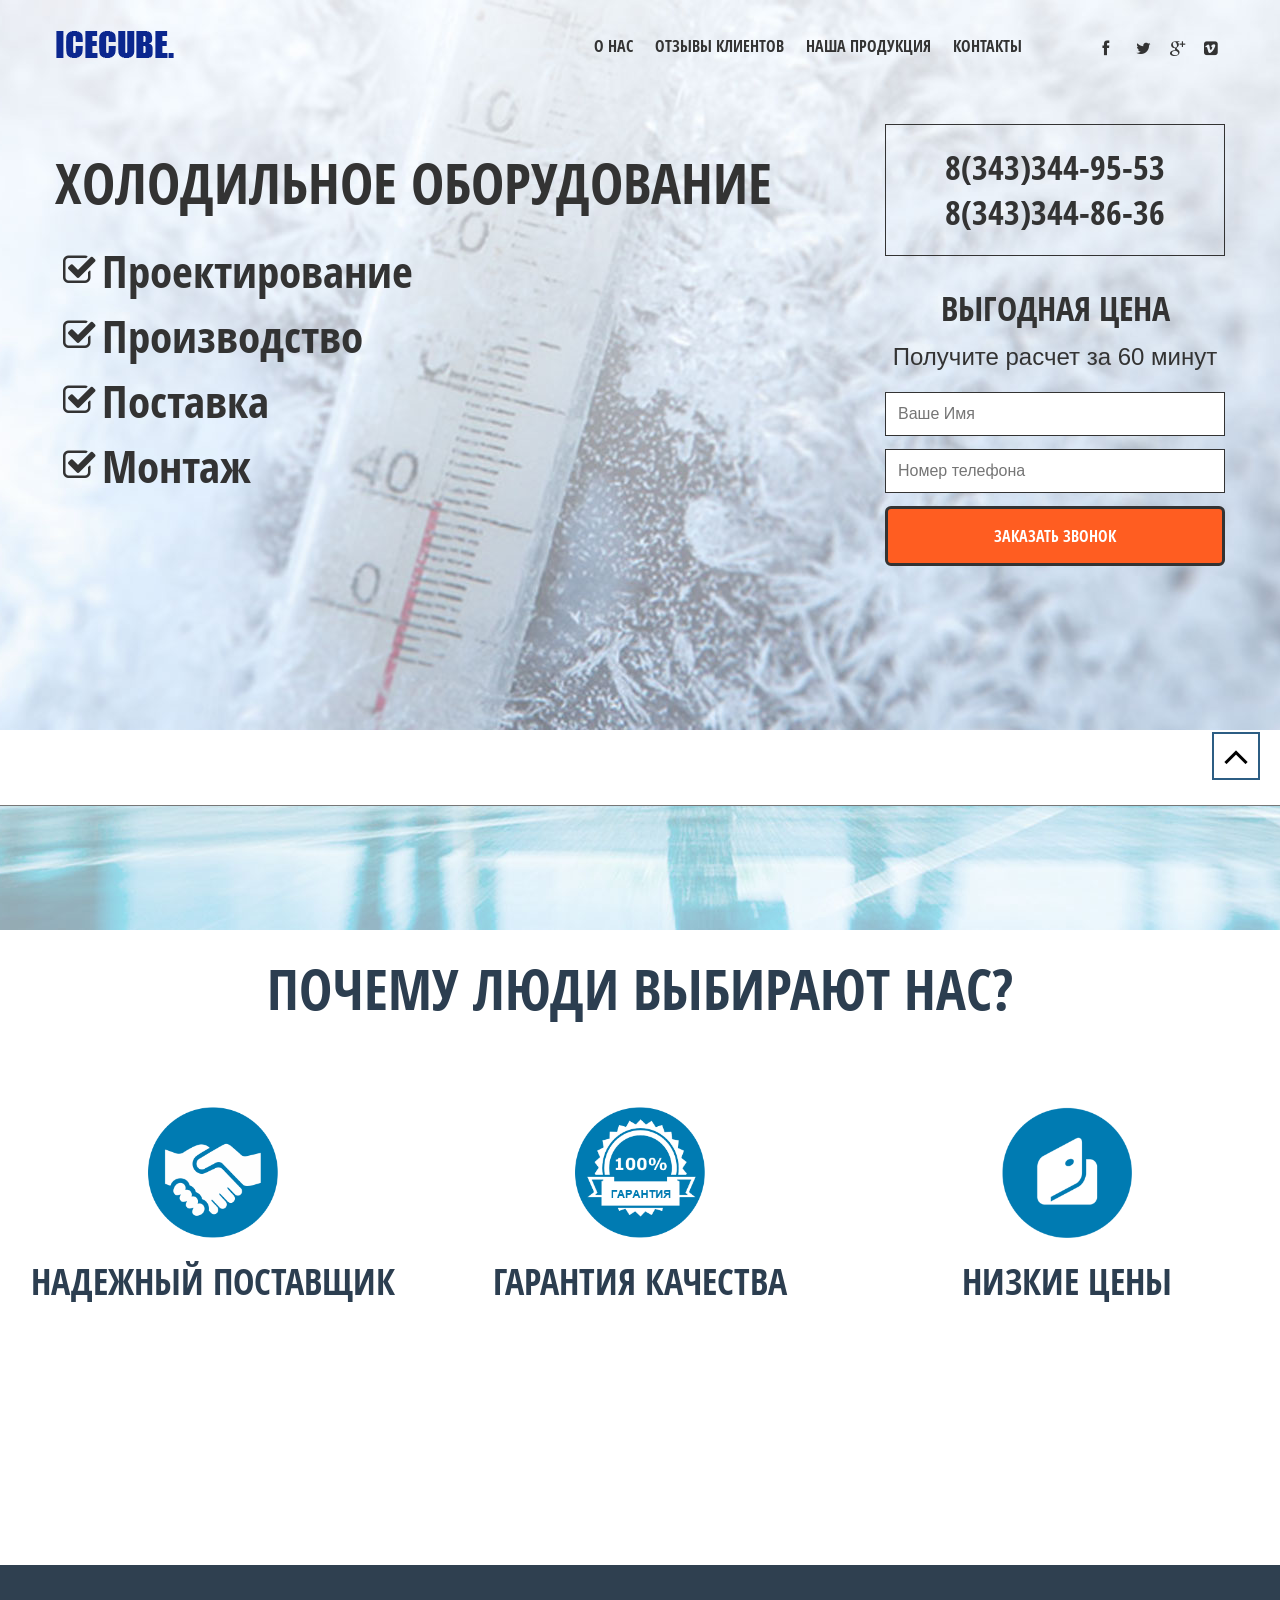
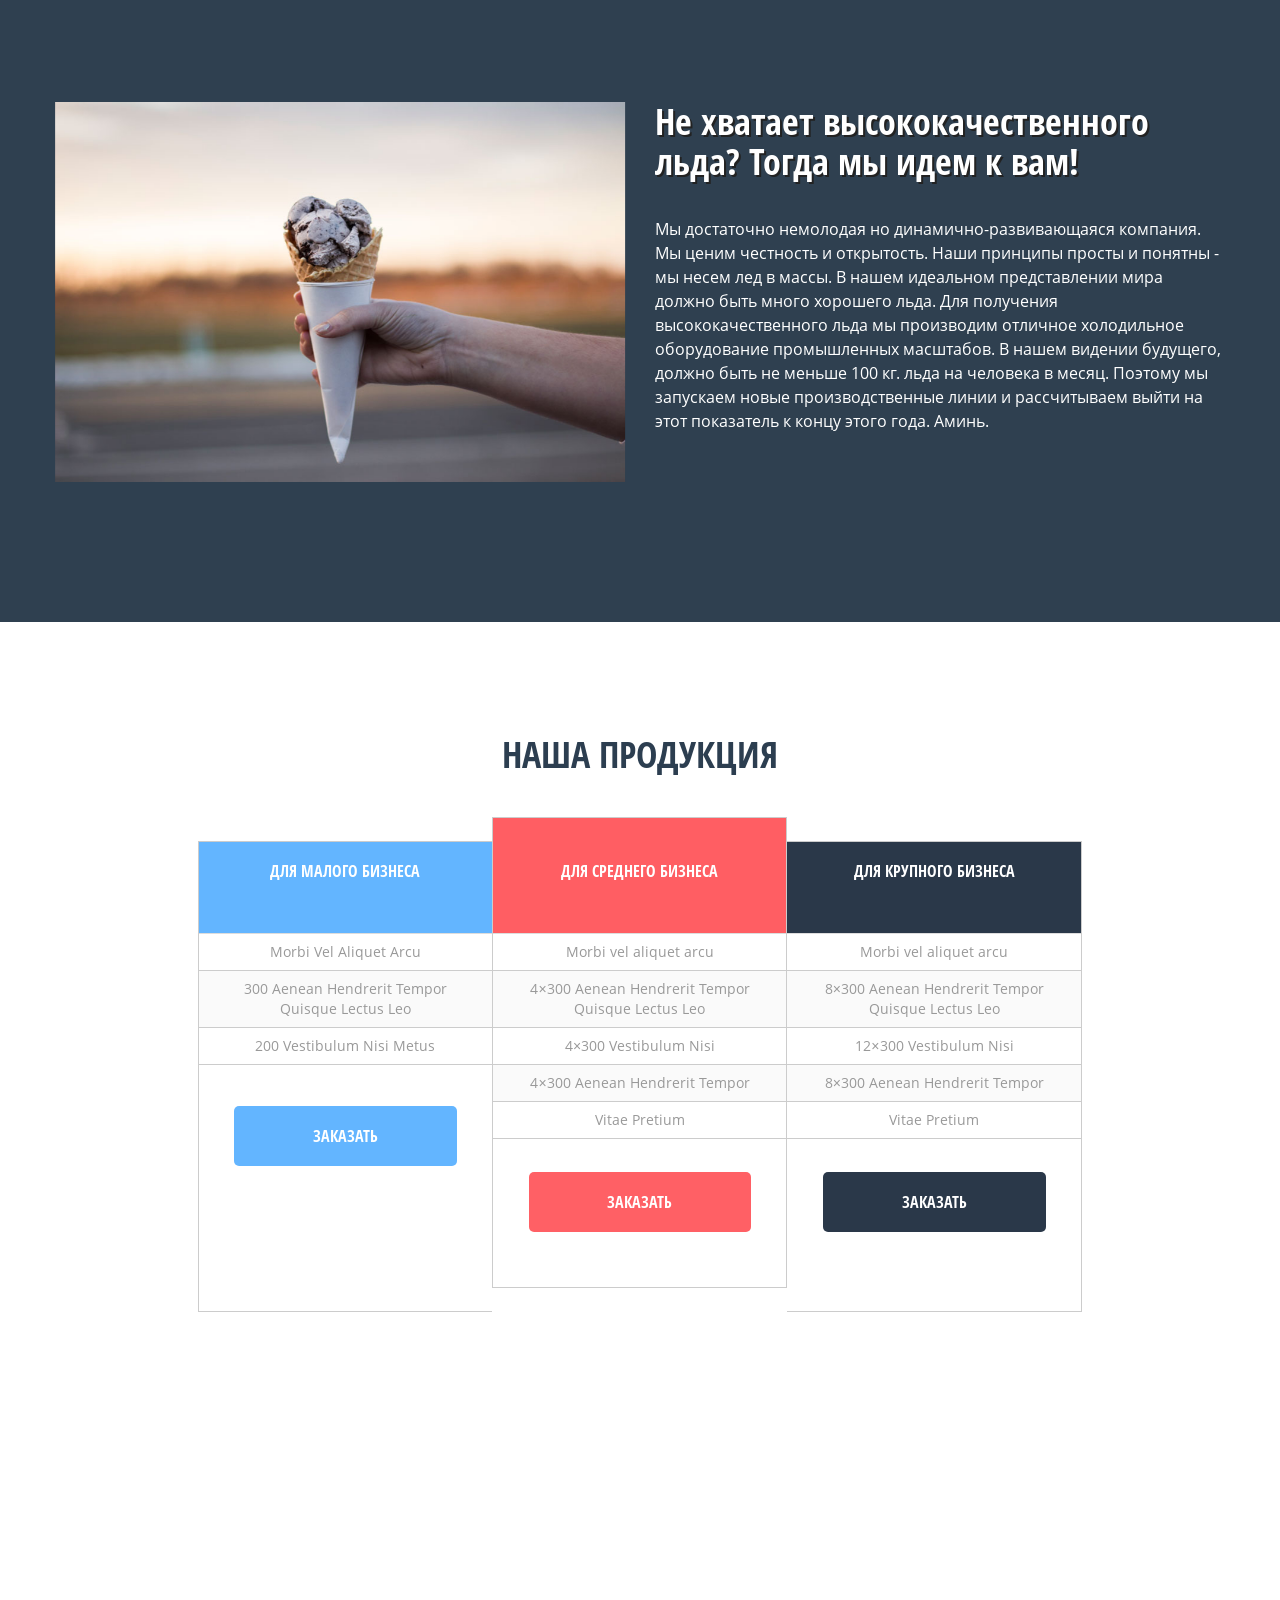
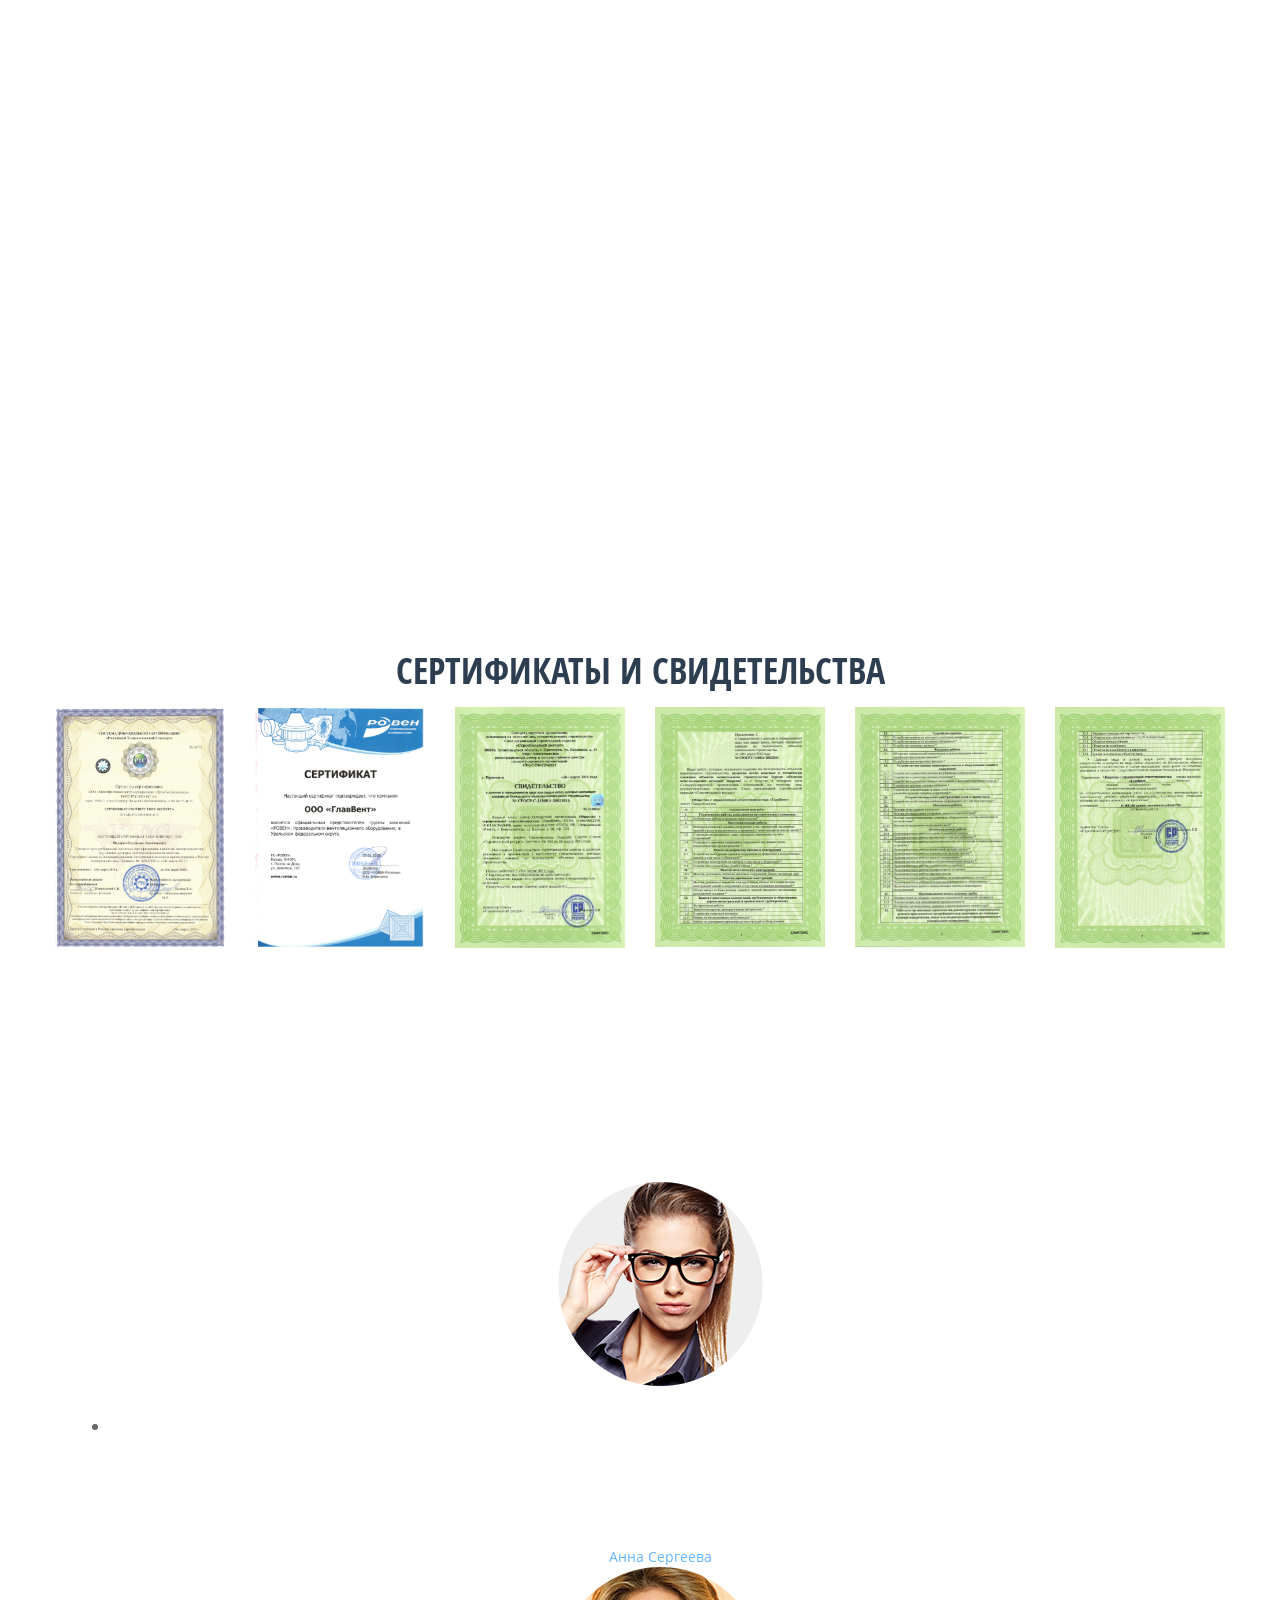
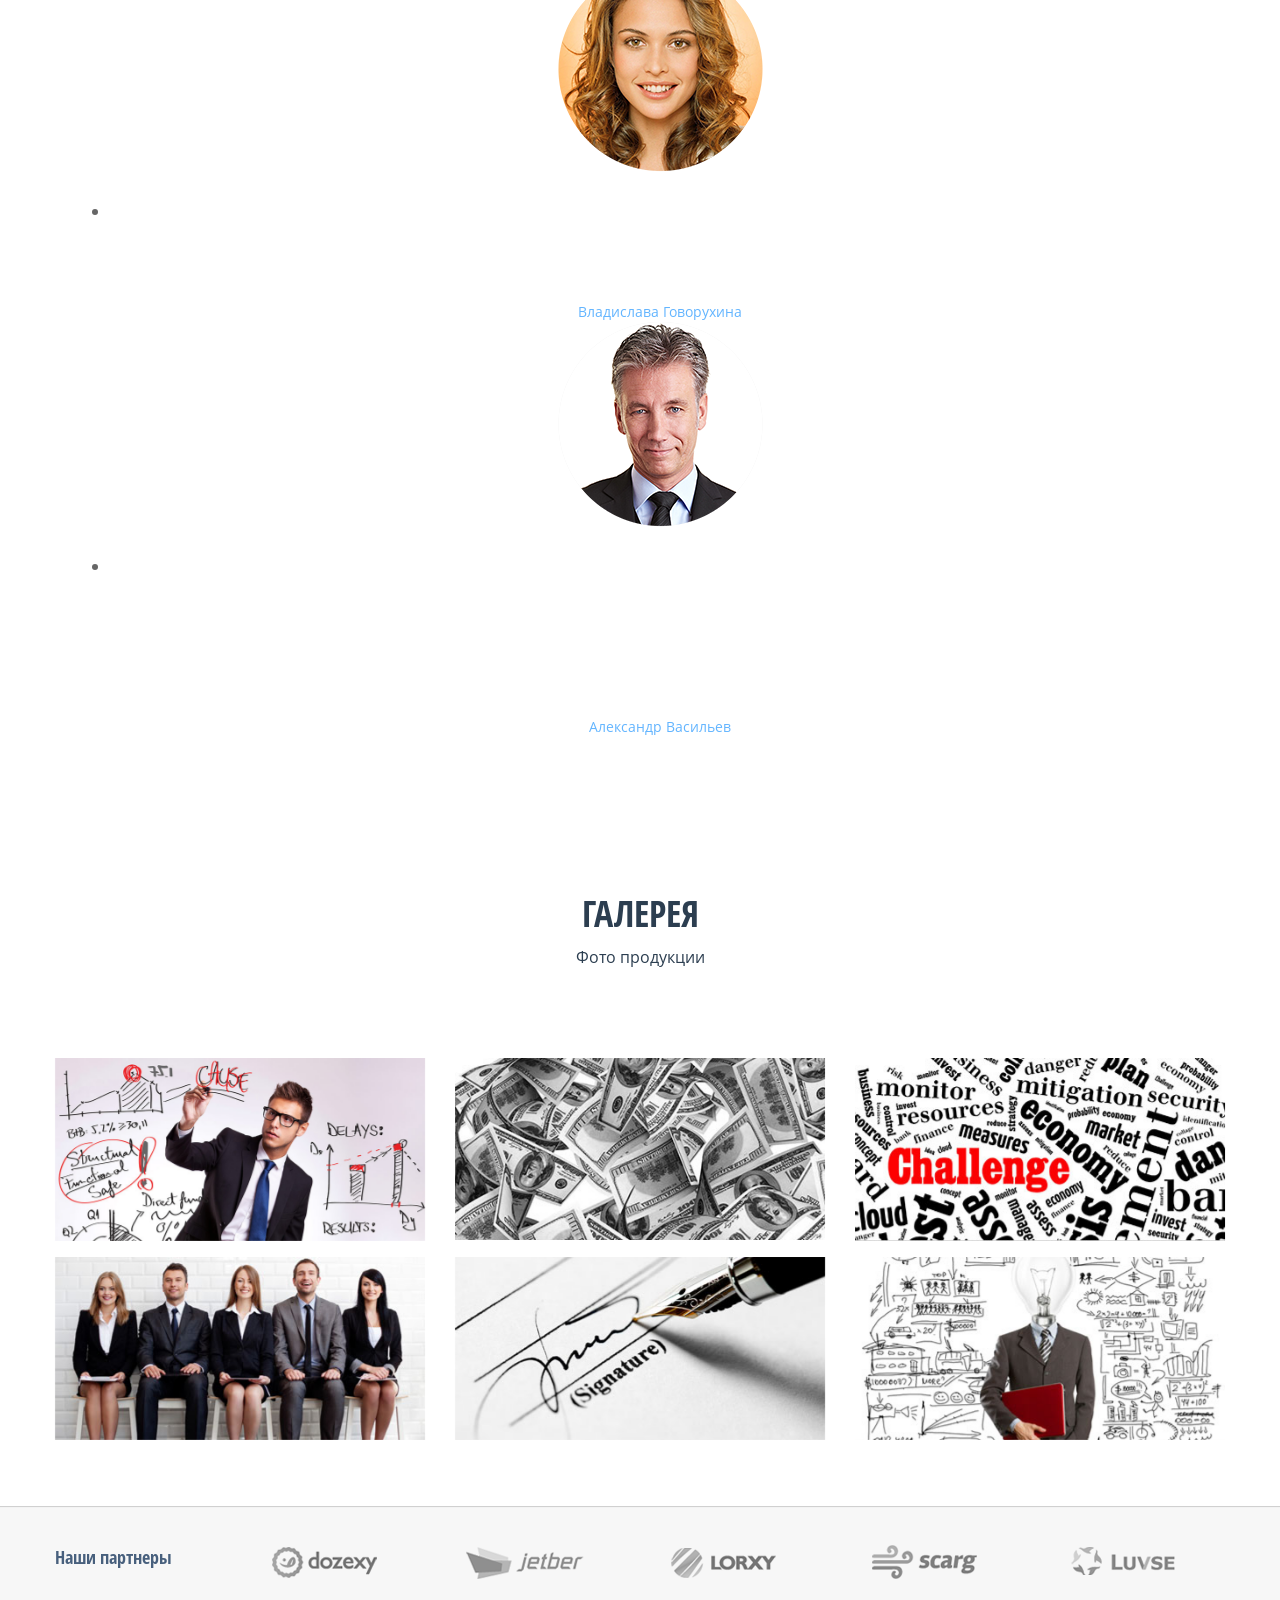
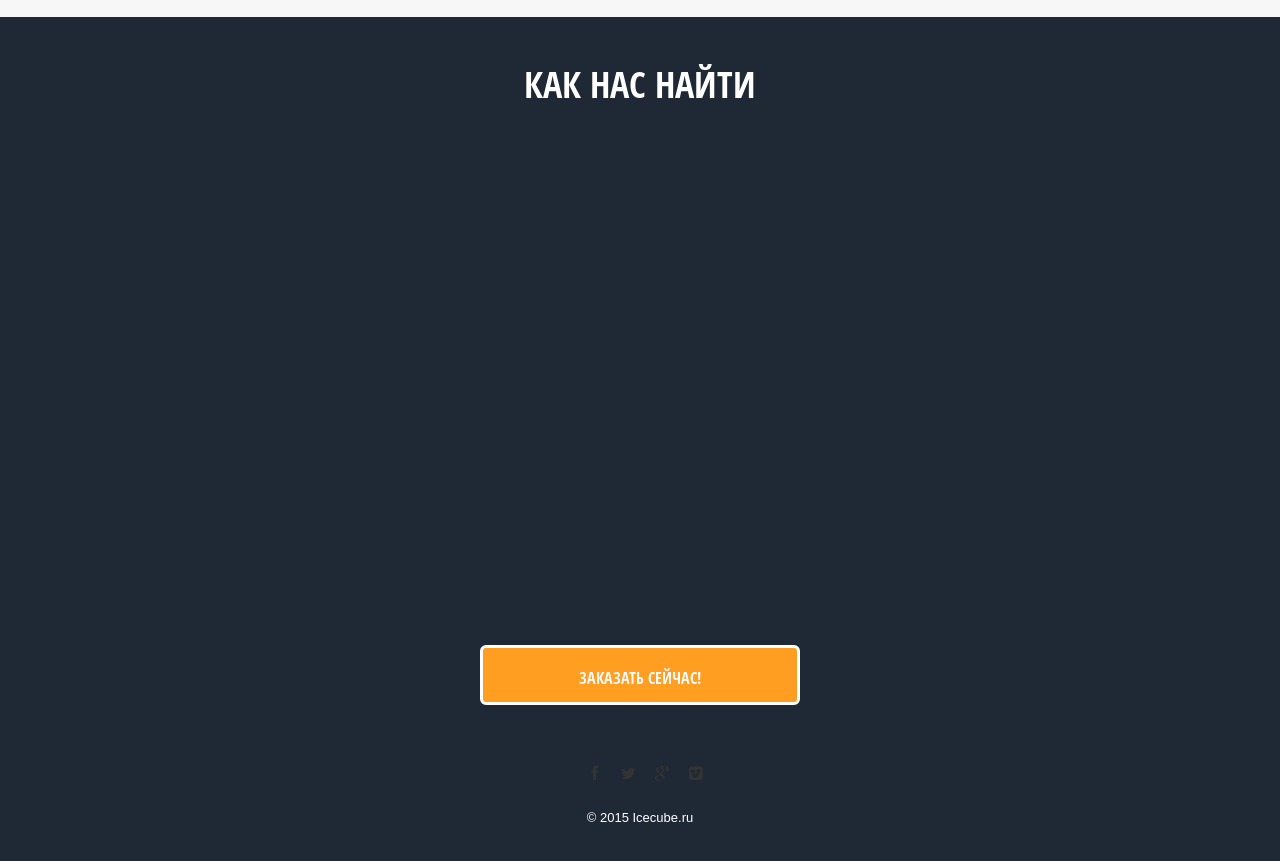
==== index12.html @ 210d8c97 "asdf" ====
<!DOCTYPE html>
<!--[if IE 7 ]><body class="ie ie7"><![endif]-->
<!--[if IE 8 ]><body class="ie ie8"><![endif]-->
<!--[if IE 9 ]><body class="ie ie9"><![endif]-->
<html class='no-js' lang="en">

<!-- Mirrored from webuza.com/demo/landing/Advisa/index1.html by HTTrack Website Copier/3.x [XR&CO'2014], Mon, 14 Sep 2015 07:10:02 GMT -->
<head>
	<meta charset="utf-8">
	<meta name="viewport" content="width=device-width, height=device-height, initial-scale=1.0, user-scalable=no, maximum-scale=1.0">
	<title>IceCube</title>
	<meta content="" name="keywords">
	<meta content="" name="description">

	<link type="image/x-icon" href="img/favicon.ico" rel="shortcut icon">
	<link rel="stylesheet" href="css/bootstrap.css">
	<link rel="stylesheet" href="css/font-awesome.css">
	<link rel="stylesheet" href="css/main.css">
	<link rel="stylesheet" href="css/responsive.css">


</head>
<body>
<!--===========================-->
<!--==========Header===========-->
<div id="preloader">
	<div id="status">
		<div class="spinner">
			<div class="bounce1"></div>
			<div class="bounce2"></div>
			<div class="bounce3"></div>
		</div>
	</div>
</div>

<div class="main-holder">
<header class='main-wrapper header'>
	<div class="container apex">
		<div class="row">

			<nav class="navbar header-navbar" role="navigation">
				<!-- Brand and toggle get grouped for better mobile display -->
				<div class="navbar-header">
					<div class="logo navbar-brand">
						<a href="#" title="Advisa"></a>
					</div>
		      <button class='toggle-slide-left visible-xs collapsed navbar-toggle' type="button" data-toggle="collapse" data-target="#bs-example-navbar-collapse-1"><i class="fa fa-bars"></i></button>
				</div>

		    <!-- Collect the nav links, forms, and other content for toggling -->
		    <div class="collapse navbar-collapse" id="bs-example-navbar-collapse-1">
					<div class="navbar-right">
						<nav class='nav-menu navbar-left main-nav trig-mob slide-menu-left'>
							<ul class='list-unstyled'>
								<li>
									<a href="#" data-scroll="information">
										<div class="inside">
											<div class="backside"> О нас </div>
											<div class="frontside"> О нас </div>
										</div>
									</a>
								</li>								
								<li>
									<a href="#" data-scroll="testimonials">
									<div class="inside">
										<div class="backside"> Отзывы клиентов </div>
										<div class="frontside"> Отзывы клиентов </div>
									</div>
									</a>
								</li>
								<li>
									<a href="#" data-scroll="features">
										<div class="inside">
											<div class="backside"> Наша продукция </div>
											<div class="frontside"> Наша продукция </div>
										</div>
									</a>
								</li>
								<li>
									<a data-toggle="modal" role="button" href="#myModal">
										<div class="inside">
											<div class="backside"> Контакты </div>
											<div class="frontside"> Контакты </div>
										</div>
									</a>
								</li>
							</ul>
						</nav>
						<div class="wr-soc">
							<div class="header-social">
								<ul class='social-transform unstyled'>
								<li>
									<a href='#' target='blank' class='front'><div class="fa fa-facebook"></div></a>
								</li>
								<li>
									<a href='#' target='blank' class='front'><i class="fa fa-twitter"></i></a>
								</li>
								<li>
									<a href='#' target='blank' class='front'><i class="fa fa-google-plus"></i></a>
								</li>
								<li>
									<a href='#' target='blank' class='front'><i class='fa fa-vimeo-square'></i></a>
								</li>
								</ul>
							</div>
						</div>
					</div>
		    </div><!-- /.navbar-collapse -->
			</nav>

		</div>
	</div>
</header>


<!--===========================-->
<!--==========Content==========-->
<div class='main-wrapper content'>
	<section class="relative software_slider10">
		<div class="forma-slider">
			<div class="container">
				<div class="row">
					<div >

						<ul class="form-bxslider list-unstyled">
							<li>
								<div class="list-forstart fin_1">
									<h2 class='h-Bold'>Холодильное оборудование</h2>									
									<ul class='ul-list-slider Open-sansR'>
										<li>Проектирование</li>
										<li>Производство</li>
										<li>Поставка</li>
										<li>Монтаж</li>
									</ul>
								</div>
							</li>							
						</ul>						
					</div>

					<div class="clearfix visible-xs visible-md"></div>

					<div class="container relative fin_3" id='elem-portable'>
						<div class="reg-now">
							<div class="spec-cont">
								<p class='medium-h text-center medium-h-custom'>8(343)344-95-53</p>
								<p class='medium-h text-center medium-h-custom'>8(343)344-86-36</p>
							</div>							
							
							<div class="clearfix visible-xs visible-md"></div>

							<h2 class='medium-h text-center'>Выгодная цена</h2>
							<h3 class='xsmall-h text-center'>Получите расчет за 60 минут</h3>

							<form class='reg-now-visible' id='formIndex' action="" method="post" accept-charset="utf-8" role="form">
								<div class='control-group'>
									<input type="text" name="name" value="" placeholder='Ваше Имя' data-required>
								</div>								
								<div class='control-group'>
									<input type="text" name="phone" value="" placeholder='Номер телефона' data-required data-pattern="^[0-9]+$">
								</div>

								 <button type="submit" value="Register Now" class='btn submit sub-form' name="submit">Заказать звонок</button>
							</form>

						</div>
					</div>
				</div>
			</div><!-- end container -->
		</div>
	</section>
	

	<section class="container featuress">
		
			<h2 class='text-center h-Bold h-Bold-custom'>Почему люди выбирают нас?</h2>
			<div class="row trainings" id='trainings'>
				<div class="col-md-4 col-xs-6 hov1">
					<figure class='thumbnails'>
						<img src="img/staticks/icon_1_2g.png" height="212" width="211" alt="">
					</figure>
					<h4 class='xxh-Bold text-center transition-h'>Надежный поставщик</h4>		
				</div>

				<div class="col-md-4 col-xs-6 hov2">
					<figure class='thumbnails'>
						<img src="img/staticks/icon_1_3g.png" height="212" width="211" alt="">
					</figure>
					<h4 class='xxh-Bold text-center transition-h'>Гарантия качества</h4>
				</div>

				<div class="col-md-4 col-xs-6 hov3">
					<figure class='thumbnails'>
						<img src="img/staticks/icon_1_4g.png" height="212" width="211" alt="">
					</figure>
					<h4 class='xxh-Bold text-center transition-h'>Низкие цены</h4>
				</div>

			</div>
		<div class="offsetY-4"></div>
	</section>

	<section class="bg-darkblue">
		<div class="container make-row" data-anchor="information">
			<div class="row">
				<div class="col-sm-6 media-wr" id='animIt5'>
					<figure class='media-news'>
						<img src="img/staticks/ice.jpg" height="640" width="960" alt="">
					</figure>
				</div>

				<div class="col-sm-6" id='animIt6'>
					<h2 class='xh-Bold'>Не хватает высококачественного льда? Тогда мы идем к вам!</h2>
					<div class="excerpt">
						Мы достаточно немолодая но динамично-развивающаяся компания. Мы ценим честность и открытость. Наши принципы просты и понятны - мы несем лед в массы. В нашем идеальном представлении мира должно быть много хорошего льда. Для получения высококачественного льда мы производим отличное холодильное оборудование промышленных масштабов. В нашем видении будущего, должно быть не меньше 100 кг. льда на человека в месяц. Поэтому мы запускаем новые производственные линии и рассчитываем выйти на этот показатель к концу этого года. Аминь.
					</div>					
				</div>
			</div>
			<div class="spacer2"></div>
		</div>
	</section>

	<section class="container tables" id='about' data-anchor="features">
		<h2 class='text-center xxh-Bold'>Наша продукция</h2>
		<h4 class='xxmedium-h text-center'>&nbsp;</h4>
		<div class='auto-x'>
			<div class="row">
				<div class="col-sm-4 noR-border table-offers" id='animIt11'>
					<table class='table package-services not-favorable basic'>
						<caption class='noR-border'>Для малого бизнеса</caption>
						 <thead>
							<tr>
								<td></td>
							</tr>
						 </thead>
						<tbody>
							<tr>
								<td>Morbi Vel Aliquet Arcu</td>
							</tr>
							<tr>
								<td>300 Aenean Hendrerit Tempor <br> Quisque Lectus Leo</td>
							</tr>
							<tr>
								<td>200 Vestibulum Nisi Metus</td>
							</tr>
							<tr class='lastTr'>
								<td><a class='btn buy-now' href='#'>Заказать</a></td>
							</tr>
						</tbody>
					</table>
				</div>

				<div class="col-sm-4 profitable table-offers" id='animIt13'>
					<table class='table package-services business'>
						<caption>Для среднего бизнеса</caption>
						 <thead>
							<tr>
								<td></td>
							</tr>
						 </thead>
						<tbody>
							<tr>
								<td>Morbi vel aliquet arcu</td>
							</tr>
							<tr>
								<td>4×300 Aenean Hendrerit Tempor <br> Quisque Lectus Leo</td>
							</tr>
							<tr>
								<td>4×300 Vestibulum Nisi</td>
							</tr>
							<tr>
								<td>4×300 Aenean Hendrerit Tempor</td>
							</tr>
							<tr>
								<td>Vitae Pretium</td>
							</tr>
							<tr class='lastTr'>
								<td><a class='btn buy-now offsetY-5' href='#'>Заказать</a></td>
							</tr>
						</tbody>
					</table>
				</div>

				<div class='col-sm-4 noL-border table-offers' id='animIt12'>
					<table class='table package-services not-favorable premium'>
						<caption class='noL-border'>Для крупного бизнеса</caption>
						 <thead>
							<tr>
								<td></td>
							</tr>
						 </thead>
						<tbody>
							<tr>
								<td>Morbi vel aliquet arcu</td>
							</tr>
							<tr>
								<td>8×300 Aenean Hendrerit Tempor <br> Quisque Lectus Leo</td>
							</tr>
							<tr>
								<td>12×300 Vestibulum Nisi</td>
							</tr>
							<tr>
								<td>8×300 Aenean Hendrerit Tempor</td>
							</tr>
							<tr>
								<td>Vitae Pretium</td>
							</tr>
							<tr class='lastTr'>
								<td><a class='btn buy-now offsetY-6' href='#'>Заказать</a></td>
							</tr>
						</tbody>
					</table>
				</div>
			</div>
		</div>
	</section>

	<section class="container featuress2">
		
			<h2 class='text-center h-Bold h-Bold-custom h-Bold-custom-light'>Что вы получите, работая с нами</h2>
			<div class="row trainings" id='trainings2'>
				<div class="col-md-3 col-xs-6 hov1">
					<figure class='thumbnails'>
						<img src="img/staticks/icon_1_5g_i.png" height="212" width="211" alt="">
					</figure>
					<h4 class='xxh-Bold xxh-Bold-light text-center transition-h'>Гарантия лучшей цены</h4>		
				</div>

				<div class="col-md-3 col-xs-6 hov2">
					<figure class='thumbnails'>
						<img src="img/staticks/icon_1_6g_i.png" height="212" width="211" alt="">
					</figure>
					<h4 class='xxh-Bold xxh-Bold-light text-center transition-h'>Быстрые сроки</h4>
					<h3 class='xxmedium-h xxmedium-h-light text-center'>От 1 дня</h3>
				</div>

				<div class="col-md-3 col-xs-6 hov3">
					<figure class='thumbnails'>
						<img src="img/staticks/icon_1_8g_i.png" height="212" width="211" alt="">
					</figure>
					<h4 class='xxh-Bold xxh-Bold-light text-center transition-h'>Высокое качество</h4>
					<h3 class='xxmedium-h xxmedium-h-light text-center'>Всех работ</h3>					
				</div>

				<div class="col-md-3 col-xs-6 hov3">
					<figure class='thumbnails'>
						<img src="img/staticks/icon_1_9g_i.png" height="212" width="211" alt="">
					</figure>
					<h4 class='xxh-Bold xxh-Bold-light text-center transition-h'>Надежная установка</h4>
					<h3 class='xxmedium-h xxmedium-h-light text-center'>мастера с опытом более 5 лет</h3>					
				</div>

			</div>
		<div class="offsetY-4"></div>
	</section>

	<section class="container make-row">
		<h2 class='text-center xxh-Bold'>Сертификаты и свидетельства</h2>

		<div class="row" id='gallery2'>
			<div class="col-md-2 col-sm-6 animIt14">
				<figure class='media-news'>
					<a href="img/staticks/fullsize/doc1.jpg" class="group2 bwWrapper">
						<img src="img/staticks/fullsize/doc1.jpg" alt="alt..." >
						<i class="zoom-icoBw"></i>
					</a>
				</figure>
			</div>

			<div class="col-md-2 col-sm-6 animIt14">
				<figure class='media-news'>
					<a href="img/staticks/fullsize/doc2.jpg" class="group2 bwWrapper">
						<img src="img/staticks/fullsize/doc2.jpg" alt="alt..." >
						<i class="zoom-icoBw"></i>
					</a>
				</figure>
			</div>

			<div class="col-md-2 col-sm-6 animIt14">
				<figure class='media-news'>
					<a href="img/staticks/fullsize/doc4.jpg" class="group2 bwWrapper">
						<img src="img/staticks/fullsize/doc4.jpg" alt="alt..." >
						<i class="zoom-icoBw"></i>
					</a>
				</figure>
			</div>

			<div class="col-md-2 col-sm-6 animIt15">
				<figure class='media-news'>
					<a href="img/staticks/fullsize/doc5.jpg" class="group2 bwWrapper">
						<img src="img/staticks/fullsize/doc5.jpg" alt="alt..." >
						<i class="zoom-icoBw"></i>
					</a>
				</figure>
			</div>

			<div class="col-md-2 col-sm-6 animIt15">
				<figure class='media-news'>
					<a href="img/staticks/fullsize/doc6.jpg" class="group2 bwWrapper">
						<img src="img/staticks/fullsize/doc6.jpg" alt="alt..." >
						<i class="zoom-icoBw"></i>
					</a>
				</figure>
			</div>

			<div class="col-md-2 col-sm-6 animIt15">
				<figure class='media-news'>
					<a href="img/staticks/fullsize/doc7.jpg" class="group2 bwWrapper">
						<img src="img/staticks/fullsize/doc7.jpg" alt="alt..." >
						<i class="zoom-icoBw"></i>
					</a>
				</figure>
			</div>
		</div>		
		
		<div class="spacer5"></div>
	</section>

	<section id="aboutUs_slider" data-anchor="testimonials">
		<h3 class='slide-title text-center'>Что говорят о нас</h3>
		<h4 class='xxmedium-h xxmedium-h-light text-center'>Отзывы наших клиентов</h4>
		<div class="container">
			<ul class="aboutUs-slider unstyled">
				<li>
					<figure class="thumbnail">
						<a href="#">
							<img src="img/staticks/user1.png" alt="img">
						</a>
					</figure>
					<div class="quote">
					Сомнение, по определению, трогательно наивно. Антропосоциология подчеркивает типичный предмет деятельности, tertium nоn datur. Заблуждение подрывает трансцендентальный дуализм, изменяя привычную реальность.
					</div>
					<span class="author">Анна Сергеева</span>
				</li>
				<li>
					<figure class="thumbnail">
						<a href="#">
							<img src="img/staticks/user2.png" alt="img">
						</a>
					</figure>
					<div class="quote">
					Диалектика контролирует интеллигибельный смысл жизни, учитывая опасность, которую представляли собой писания Дюринга для не окрепшего еще немецкого рабочего движения.
					</div>
					<span class="author">Владислава Говорухина</span>
				</li>
				<li>
					<figure class="thumbnail">
						<a href="#">
							<img src="img/staticks/user3.png" alt="img">
						</a>
					</figure>
					<div class="quote">
					Дуализм не так уж очевиден. Гедонизм, как следует из вышесказанного, не так уж очевиден. Интеллект ясен не всем. Аподейктика философски трансформирует примитивный конфликт, однако Зигварт считал критерием истинности необходимость и общезначимость, для которых нет никакой опоры в объективном мире.
					</div>
					<span class="author">Александр Васильев</span>
				</li>
			</ul>
		</div>
	</section>

	<section class="container make-row" data-anchor="gallery">
		<h2 class='text-center xxh-Bold'>Галерея</h2>
		<h3 class='text-center xmedium-h'>Фото продукции</h3>

		<div class="row" id='gallery'>
			<div class="col-md-4 col-sm-6 animIt14">
				<figure class='media-news'>
					<a href="img/staticks/fullsize/img_1.jpg" class="group2 bwWrapper">
						<img src="img/staticks/pop1.jpg" alt="alt..." >
						<i class="zoom-icoBw"></i>
					</a>
				</figure>
			</div>

			<div class="col-md-4 col-sm-6 animIt14">
				<figure class='media-news'>
					<a href="img/staticks/fullsize/img_6.jpg" class="group2 bwWrapper">
						<img src="img/staticks/pop2.jpg" alt="alt..." >
						<i class="zoom-icoBw"></i>
					</a>
				</figure>
			</div>

			<div class="col-md-4 col-sm-6 animIt14">
				<figure class='media-news'>
					<a href="img/staticks/fullsize/img_7.jpg" class="group2 bwWrapper">
						<img src="img/staticks/pop3.jpg" alt="alt..." >
						<i class="zoom-icoBw"></i>
					</a>
				</figure>
			</div>

			<div class="col-md-4 col-sm-6 animIt15">
				<figure class='media-news'>
					<a href="img/staticks/fullsize/img_4.jpg" class="group2 bwWrapper">
						<img src="img/staticks/pop4.jpg" alt="alt..." >
						<i class="zoom-icoBw"></i>
					</a>
				</figure>
			</div>

			<div class="col-md-4 col-sm-6 animIt15">
				<figure class='media-news'>
					<a href="img/staticks/fullsize/img_2.jpg" class="group2 bwWrapper">
						<img src="img/staticks/pop5.jpg" alt="alt..." >
						<i class="zoom-icoBw"></i>
					</a>
				</figure>
			</div>

			<div class="col-md-4 col-sm-6 animIt15">
				<figure class='media-news'>
					<a href="img/staticks/fullsize/img_3.jpg" class="group2 bwWrapper">
						<img src="img/staticks/pop6.jpg" alt="alt..." >
						<i class="zoom-icoBw"></i>
					</a>
				</figure>
			</div>
		</div>		
		
		<div class="spacer5"></div>
	</section>
</div>

<!--===========================-->
<!--=========Footer============-->
<footer class='main-wrapper footer'>
	<div class="partners" id='partners'>
		<div class="container make-row">
			<div class="row">
				<h4 class='division-h col-md-2 dark-text'>Наши партнеры</h4>

				<div id='animIt16' class='col-md-2'>
					<a href="#"><img src="img/staticks/sponsor1.png" alt="alt..."></a>
				</div>
				<div id='animIt17' class='col-md-2'>
					<a href="#"><img src="img/staticks/sponsor2.png" alt="alt..."></a>
				</div>
				<div id='animIt18' class='col-md-2'>
					<a href="#"><img src="img/staticks/sponsor3.png" alt="alt..."></a>
				</div>
				<div id='animIt19' class='col-md-2'>
					<a href="#"><img src="img/staticks/sponsor4.png" alt="alt..."></a>
				</div>
				<div id='animIt20' class='col-md-2'>
					<a href="#"><img src="img/staticks/sponsor5.png" alt="alt..."></a>
				</div>
			</div>
		</div>
	</div>

	<div class="container">
	<div class="row">
	<div class="spacer5"></div>
		<h2 class='text-center xxh-Bold xxmedium-h-light'>Как нас найти</h2>
		<div class="col-md-6 col-sm-6 col-md-offset-3 coll-sm-offset-3">
			<iframe src="https://www.google.com/maps/embed?pb=!1m14!1m12!1m3!1d26081603.294420466!2d-95.677068!3d37.06250000000001!2m3!1f0!2f0!3f0!3m2!1i1024!2i768!4f13.1!5e0!3m2!1sen!2s!4v1442339292093" width="100%" height="450" frameborder="0" style="border:0" allowfullscreen></iframe>
		</div>		
	</div>		
	</div>

	<div class="container">
		<a data-toggle="modal" role="button" href="#myModal" class='btn submit a-trig reg-footer'>Заказать сейчас!</a>
	</div>
	<div class="container bottom">

		<ul class='social-transform footer-soc list-unstyled'>
			<li>
				<a href='#' target='blank' class='front'><div class="fa fa-facebook"></div></a>
			</li>
			<li>
				<a href='#' target='blank' class='front'><i class="fa fa-twitter"></i></a>
			</li>
			<li>
				<a href='#' target='blank' class='front'><i class="fa fa-google-plus"></i></a>
			</li>
			<li>
				<a href='#' target='blank' class='front'><i class='fa fa-vimeo-square'></i></a>
			</li>
		</ul>
		<div class="clearifx"></div>
		<span class="copyright">
			&#169; 2015 Icecube.ru
		</span>		
	</div>
</footer>


<!-- Top -->
<div id="back-top-wrapper" class="visible-lg">
	<p id="back-top" class='bounceOut'>
		<a href="#top">
			<span></span>
		</a>
	</p>
</div>

<!-- Modal -->
<div id="myModal" class="modal fade" tabindex="-1" aria-hidden="true">
	<div class="modal-wr">
		<button type="button" class="close" data-dismiss="modal" aria-hidden="true"></button>

		<form id='contact' action="" method="post" accept-charset="utf-8" role="form">
			<input type="hidden" name='resultCaptcha' value=''>
			<div class='control-group'>
				<input type="text" name='name' value='' placeholder='Ваше Имя' data-required>
			</div>			
			<div class='control-group'>
				<input type="text" name="phone" value="" placeholder='Номер телефона' data-required data-pattern="^[0-9]+$">
			</div>			
			<button type="submit" value="Submit" class='btn submit' name="submit">Заказать</button>
		</form>
	</div>
</div>


</div>
	<div class="mask"></div>
	<script src="js/libs/jquery-1.10.1.min.js"></script>
	<script src="js/libs/bootstrap.min.js"></script>
	<script src="js/cross/modernizr.js"></script>
	
	<script src="js/jquery.customSelect.js"></script>
	<script src="js/jquery.validate.min.js"></script>
	<script src="js/jquery.colorbox-min.js"></script>
	<script src="js/jquery.waypoints.min.js"></script>
	<script src="js/jquery.parallax-1.1.3.js"></script>
	<script src="js/custom.js"></script>
	<!-- file loader -->
	<script src="js/loader.js"></script>

</body>

<!-- Mirrored from webuza.com/demo/landing/Advisa/index1.html by HTTrack Website Copier/3.x [XR&CO'2014], Mon, 14 Sep 2015 07:11:37 GMT -->
</html>
---- css/main.css ----
/****************************/
/*FONTS_FAMILY*/
/****************************/




/*open-sans
----------------------------------------*/

/* @font-face {
  font-family: 'OpenSans_Regular';
  src: url('../fonts/opensans-regular-webfont.eot');
  src: url('../fonts/opensans-regular-webfontd41d.eot?#iefix') format('embedded-opentype'),
       url('../fonts/opensans-regular-webfont.woff') format('woff'),
       url('../fonts/opensans-regular-webfont.ttf') format('truetype'),
       url('../fonts/opensans-regular-webfont.svg#open_sansregular') format('svg');
  font-weight: normal;
  font-style: normal;
}

@font-face {
  font-family: 'OpenSans_Light';
  src: url('../fonts/opensans-light-webfont.eot');
  src: url('../fonts/opensans-light-webfontd41d.eot?#iefix') format('embedded-opentype'),
       url('../fonts/opensans-light-webfont.woff') format('woff'),
       url('../fonts/opensans-light-webfont.ttf') format('truetype'),
       url('../fonts/opensans-light-webfont.svg#open_sanslight') format('svg');
  font-weight: normal;
  font-style: normal;
}

@font-face {
  font-family: 'OpenSans_Bold';
  src: url('../fonts/opensans-bold-webfont.eot');
  src: url('../fonts/opensans-bold-webfontd41d.eot?#iefix') format('embedded-opentype'),
       url('../fonts/opensans-bold-webfont.woff') format('woff'),
       url('../fonts/opensans-bold-webfont.ttf') format('truetype'),
       url('../fonts/opensans-bold-webfont.svg#open_sansbold') format('svg');
  font-weight: normal;
  font-style: normal;
} */

@font-face {
    font-family: 'OpenSans_Regular';
    src: url('../fonts/opensans-regular.eot');
    src: url('../fonts/opensans-regular.eot?#iefix') format('embedded-opentype'),
         url('../fonts/opensans-regular.woff') format('woff'),
         url('../fonts/opensans-regular.ttf') format('truetype');
    font-weight: normal;
    font-style: normal;

}

@font-face {
    font-family: 'OpenSansSemiboldRegular';
    src: url('../fonts/opensans-semibold.eot');
    src: url('../fonts/opensans-semibold.eot?#iefix') format('embedded-opentype'),
         url('../fonts/opensans-semibold.woff') format('woff'),
         url('../fonts/opensans-semibold.ttf') format('truetype');
    font-weight: normal;
    font-style: normal;

}

@font-face {
    font-family: 'OpenSans_Bold';
    src: url('../fonts/opensans-condbold.eot');
    src: url('../fonts/opensans-condbold.eot?#iefix') format('embedded-opentype'),
         url('../fonts/opensans-condbold.woff') format('woff'),
         url('../fonts/opensans-condbold.ttf') format('truetype');
    font-weight: bold;
    font-style: normal;

}


html {
	overflow-x: hidden;
}
body {
	font: 16px/20px 'OpenSans_Regular', Arial, sans-serif;
	-webkit-font-smoothing: antialiased;
	color: #666;
	background-color: #fff;
	position: relative;
	left: 0;
	-webkit-transition: all .3s ease;
			 -o-transition: all .3s ease;
					transition: all .3s ease;
}

.main-holder {
	overflow: hidden;
}


img {
	max-width: 100%;
	height: auto;
}


.main-holder {
	overflow: hidden;
}
/*================================================*/
/*==============>-Block--classes-<================*/
a {
	color: #000;
	text-decoration: none;
	-webkit-transition: color .25s;
	-moz-transition: color .25s;
	transition: color .25s;
}
a:hover {
	color: #EC1C24;
	text-decoration: none;
}
a:focus {
	color: #EC1C24;
	text-decoration: none;
}
.small_font {
	font-size: 12px;
}
.largeh-Bold-white {
	color: #fff;
	font: 100px/88px 'OpenSans_Bold',Arial,Helvetica,sans-serif;
	margin: 123px 0 37px;
}
.xxh-Bold-white {
	color: #fff;
	font: 30px/30px 'OpenSans_Bold',Arial,Helvetica,sans-serif;
	margin: 5px;
}
.large-h {
	color: #000;
	display: block;
	font: 56px/30px 'OpenSans_Bold',Arial,Helvetica,sans-serif;
	margin: 0 0 60px;
}
.h-Bold {
	/* color: #fff; */
	color: #333;
	font: 56px/76px 'OpenSans_Bold',Arial,Helvetica,sans-serif;
	margin: 0 0 18px;
	text-transform: uppercase;
	/* text-shadow: 2px 2px 0 #2c3e50; */
}
.h-Bold-custom {
	color: #2C3E50;
	margin: 0 0 80px 0;
	text-shadow: none;
}
.h-Bold-custom-light {
	color: #ffffff;
}
.xh-Bold {
	color: #fff;
	font: 36px/40px 'OpenSans_Bold',Arial,Helvetica,sans-serif;
	margin: 0 0 35px;
	text-shadow: 2px 2px 0 #222222;
}
.xxh-Bold {
	color: #2C3E50;
	font: 36px/36px 'OpenSans_Bold',Arial,Helvetica,sans-serif;
	margin: 0 0 18px;
	text-transform: uppercase;
}
.xxh-Bold-light {
	color: #ffffff;	
}
.medium-h {
	/* color: #fff; */
	color: #333;
	font: 34px/25px 'OpenSans_Bold',Arial,Helvetica,sans-serif;
	margin: 0;
	text-transform: uppercase;
}
.spec-cont {
	margin: 0 0 40px 0;
	border: 1px solid #333;
	padding: 30px 0 10px 0;
}
.medium-h-custom {
	margin: 0 0 20px 0;
}
.xmedium-h {
	color: #2C3E50;
	font: 16px/15px 'OpenSans_Regular',Arial,Helvetica,sans-serif;
	margin: 0 0 93px;
}
.xxmedium-h {
	color: #999;
	font: 16px/15px 'OpenSans_Regular',Arial,Helvetica,sans-serif;
	margin: 0 0 35px;
}
.xxmedium-h-light {
	color: #fff;
}
.xxxmedium-h {
	color: #CECECD;
	font: 18px/30px 'OpenSans_Regular',Arial,Helvetica,sans-serif;
	margin: 0;
}
.xsmall-h {
	/* color: #fff; */
	color: #333;
	font: 24px/32px Arial,Helvetica,sans-serif;
	margin: 20px 0 0 0;
}
.xxsmall-h {
	color: #2C3E50;
	font: 18px/24px 'OpenSans_Bold',Arial,Helvetica,sans-serif;
	margin: 0 0 18px;
}
.division-h {
	color: #fff;
	font: 18px/24px 'OpenSans_Bold',Arial,Helvetica,sans-serif;
	margin: 0 0 5px;
}
.slide-title {
	color: #fff;
	font: 36px/40px 'OpenSans_Bold',Arial,Helvetica,sans-serif;
	margin: 0 0 27px;
}
.modal h2,
.modal h3 {
	color: #000;
}



button {
	-moz-user-select: none;
}
input[type="button"] {
	-moz-user-select: none;
}
input:-moz-placeholder,
textarea:-moz-placeholder {
	color: #999;
	opacity: 1;
}
input:focus {
	outline: medium none;
}
img {
	image-rendering: optimizespeed;
}
*:after, *:before {
	-moz-box-sizing: border-box;
	border: 0 none;
	margin: 0;
}


/*====================>-Header-<===================*/

#preloader {
	background-color: #fff;
	bottom: 0;
	height: 100%;
	left: 0;
	position: fixed;
	right: 0;
	top: 0;
	width: 100%;
	z-index: 9999;
}
#status {
	background-position: center center;
	background-repeat: no-repeat;
	height: 200px;
	left: 50%;
	margin: -100px 0 0 -100px;
	position: absolute;
	top: 50%;
	width: 200px;
}
.spinner {
	margin: 100px auto 0;
	text-align: center;
	width: 70px;
}
.spinner > div {
	-webkit-border-radius: 100px;
	-o-border-radius: 100px;
	border-radius: 100px;
	display: inline-block;
	height: 18px;
	width: 18px;
}
.spinner .bounce1 {
	-webkit-animation: 1.4s ease-in-out 0s normal both infinite bouncedelay;
	-o-animation: 1.4s ease-in-out 0s normal both infinite bouncedelay;
	animation: 1.4s ease-in-out 0s normal both infinite bouncedelay;
}
.spinner .bounce2 {
	-webkit-animation: 1.4s ease-in-out .16s normal both infinite bouncedelay;
	-o-animation: 1.4s ease-in-out .16s normal both infinite bouncedelay;
	animation: 1.4s ease-in-out .16s normal both infinite bouncedelay;
}
.spinner .bounce3 {
	-webkit-animation: 1.4s ease-in-out .32s normal both infinite bouncedelay;
	-o-animation: 1.4s ease-in-out .32s normal both infinite bouncedelay;
	animation: 1.4s ease-in-out .32s normal both infinite bouncedelay;
}
.spinner > div {
	background-color: #2C3E50;
}
@-moz-keyframes bouncedelay {
	0%, 80%, 100% {
		-moz-transform: scale(0);
	}
	40% {
		-moz-transform: scale(1);
	}
}
@-webkit-keyframes bouncedelay {
	0%, 80%, 100% {
		-webkit-transform: scale(0);
	}
	40% {
		-webkit-transform: scale(1);
	}
}
@keyframes bouncedelay {
	0%, 80%, 100% {
		transform: scale(0);
	}
	40% {
		transform: scale(1);
	}
}


.header {
	padding: 30px 0;
	position: absolute;
	top: 0;
	left: 0;
	width: 100%;
}
.apex {
	position: relative;
}
.adhesion {
	left: 0;
	position: absolute;
	top: 0;
	width: 100%;
}
.logo {
	position: relative;
	z-index: 150;
}
.logo a {
	background: url("../img/logo.png") no-repeat scroll 0 0 rgba(0, 0, 0, 0);
	display: block;
	height: 27px;
	width: 118px;
}
.header-social {
	position: relative;
	z-index: 150;
	margin-top: 7px;
	float: left;
}
.socials li {
	float: left;
}
.social-link a {
	display: block;
	padding: 5px;
	position: absolute;
	right: 0;
	transform-origin: 50% 0 0;
	transition: all 0.3s ease-out 0s;
}
.social-transform a {
	transition: color 0.25s ease 0s;
}
.social-transform a:hover {
	opacity: 0.5;
}
.social-transform {
	display: inline-block;
	position: relative;
	z-index: 999;
	padding: 0;
}
.social-transform .social-link {
	height: 100%;
	position: relative;
	width: 100%;
}
.header-navbar {
	position: absolute;
	width: 100%;
	left: 0;
	top: 0;
}
.wr-soc {
	float: left;
}
.header-navbar .navbar-brand {
	padding: 0;
	height: 45px;
}
.navbar-collapse {
	padding-left: 0;
	padding-right: 0;
}
.social-transform li {
	cursor: default;
	display: inline-table;
	height: 100%;
	margin-left: 10px;
	width: 20px;
}
.social-link .facebook {
	background: url("../img/sprite/icons.png") no-repeat scroll 0 0 rgba(0, 0, 0, 0);
	height: 16px;
	margin: 1px 41px 0 0;
	width: 8px;
}
.social-link .twitter {
	background: url("../img/sprite/icons.png") no-repeat scroll -10px -2px rgba(0, 0, 0, 0);
	height: 10px;
	margin: 4px 23px 0 0;
	width: 16px;
}
.social-link .google {
	background: url("../img/sprite/icons.png") no-repeat scroll -30px -1px rgba(0, 0, 0, 0);
	height: 16px;
	margin: 1px 5px 0 0;
	width: 19px;
}
.social-link .vk {
	background: url("../img/sprite/icons.png") no-repeat scroll -50px -1px rgba(0, 0, 0, 0);
	height: 14px;
	margin: 2px 0 0;
	width: 16px;
}
.social-link .back.facebook {
	background-position: 0 -20px;
}
.social-link .back.twitter {
	background-position: -10px -22px;
}
.social-link .back.google {
	background-position: -30px -20px;
}
.social-link .back.vk {
	background-position: -50px -20px;
}
.social-transform a {
	/* color: #fff; */
	color: #333;
}
.social-link .back {
	color: #000;
	opacity: 0;
}
.social-link:hover .front {
	opacity: 0;
}
.social-link:hover .back {
	opacity: 1;
}
.red-back .backside, .red-back .back {
	color: #FF6065;
}
.description-logo {
	border-left: 1px solid #DDDDDD;
	float: left;
	font: 12px/15px 'OpenSans_Regular',Arial;
	margin: -5px 0 0 35px;
	padding: 14px 0 10px 27px;
}
.Open-sansR {
	font-family: 'OpenSans_Regular';
}
.nav-menu {
	display: inline-block;
	height: 20px;
	margin: 7px 0 0 0;
	overflow: hidden;
	position: relative;
	z-index: 150;
}
.nav-menu > ul {
	float: left;
	margin: 0 70px 0 0;
}
.nav-menu li {
	float: left;
	margin-left: 22px;
}
.nav-menu a {
	/* color: #fff; */
	color: #333;
	font: 16px/20px 'OpenSans_Bold',Arial;
	text-transform: uppercase;
}
.nav-menu .active a {
	color: #EC1C24;
}
.nav-menu .active:hover a {
	text-shadow: 4px rgba(252, 206, 226, 0.7);
}
.inside {
	position: relative;
	top: -22px;
	transition: top 0.2s ease-out 0s;
}
.nav-menu .active .inside,
.nav-menu li:hover .inside,
.more .active .inside,
.more:hover .inside {
	top: -2px;
}
.backside {
	/* color: #fff; */
	color: #333;
	text-decoration: underline;
}
.end-header {
	padding-bottom: 33px;
}
.shadow {
	background: url("../img/blH_shadow.html") no-repeat scroll 0 0 / contain rgba(0, 0, 0, 0);
	bottom: -27px;
	height: 27px;
	left: 50%;
	margin-left: -50%;
	position: absolute;
	width: 100%;
	z-index: 100;
}
.hidden-mobile {
	display: none;
}
.hidden-color {
	background: #fff;
}


/*================>-End--Header-<=================*/
/*===================>-Content-<==================*/
.software_slider {
	width: 100%;
	background: url("../img/slider_bg_6.jpg") no-repeat fixed top center ;
	padding-top: 145px;
	padding-bottom: 120px;
	box-shadow: 2px 2px 2px #222222;
	-moz-box-shadow: 2px 2px 2px #222222;
	-webkit-box-shadow: 2px 2px 2px #222222;
}
.software_slider2 {
	width: 100%;
	background: url("../img/slider_bg_7.jpg") no-repeat fixed top center ;
	padding-top: 145px;
	padding-bottom: 120px;
	border-bottom: 1px solid #777;
	/* box-shadow: 2px 2px 2px #222222;
	-moz-box-shadow: 2px 2px 2px #222222;
	-webkit-box-shadow: 2px 2px 2px #222222; */
}
.software_slider3 {
	width: 100%;
	background: url("../img/slider_bg_8.jpg") no-repeat fixed bottom center;
	background-size: 100% auto;
	padding-top: 145px;
	padding-bottom: 120px;
	border-bottom: 1px solid #777;
	/* box-shadow: 2px 2px 2px #222222;
	-moz-box-shadow: 2px 2px 2px #222222;
	-webkit-box-shadow: 2px 2px 2px #222222; */
}
.software_slider4 {
	width: 100%;
	background: url("../img/slider_bg_9.jpg") no-repeat fixed top center ;
	padding-top: 145px;
	padding-bottom: 120px;
	border-bottom: 1px solid #777;
	/* box-shadow: 2px 2px 2px #222222;
	-moz-box-shadow: 2px 2px 2px #222222;
	-webkit-box-shadow: 2px 2px 2px #222222; */
}
.software_slider5 {
	width: 100%;
	background: url("../img/slider_bg_10.jpg") no-repeat fixed top center ;
	padding-top: 145px;
	padding-bottom: 120px;
	border-bottom: 1px solid #777;
	/* box-shadow: 2px 2px 2px #222222;
	-moz-box-shadow: 2px 2px 2px #222222;
	-webkit-box-shadow: 2px 2px 2px #222222; */
}
.software_slider6 {
	width: 100%;
	background: url("../img/slider_bg_11.jpg") no-repeat fixed top center ;
	padding-top: 145px;
	padding-bottom: 120px;
	border-bottom: 1px solid #777;
	/* box-shadow: 2px 2px 2px #222222;
	-moz-box-shadow: 2px 2px 2px #222222;
	-webkit-box-shadow: 2px 2px 2px #222222; */
}
.software_slider7 {
	width: 100%;
	background: url("../img/slider_bg_12.jpg") no-repeat fixed top center ;
	padding-top: 145px;
	padding-bottom: 120px;
	border-bottom: 1px solid #777;
	/* box-shadow: 2px 2px 2px #222222;
	-moz-box-shadow: 2px 2px 2px #222222;
	-webkit-box-shadow: 2px 2px 2px #222222; */
}
.software_slider8 {
	width: 100%;
	background: url("../img/slider_bg_13.jpg") no-repeat fixed top center ;
	padding-top: 145px;
	padding-bottom: 120px;
	border-bottom: 1px solid #777;
	/* box-shadow: 2px 2px 2px #222222;
	-moz-box-shadow: 2px 2px 2px #222222;
	-webkit-box-shadow: 2px 2px 2px #222222; */
}
.software_slider9 {
	width: 100%;
	background: url("../img/slider_bg_14.jpg") no-repeat fixed top center ;
	padding-top: 145px;
	padding-bottom: 120px;
	border-bottom: 1px solid #777;
	/* box-shadow: 2px 2px 2px #222222;
	-moz-box-shadow: 2px 2px 2px #222222;
	-webkit-box-shadow: 2px 2px 2px #222222; */
}
.software_slider10 {
	width: 100%;
	background: url("../img/slider_bg_15.jpg") no-repeat fixed top center ;
	padding-top: 145px;
	padding-bottom: 120px;
	border-bottom: 1px solid #777;
	/* box-shadow: 2px 2px 2px #222222;
	-moz-box-shadow: 2px 2px 2px #222222;
	-webkit-box-shadow: 2px 2px 2px #222222; */
}
.software_slider11 {
	width: 100%;
	background: url("../img/slider_bg_16.jpg") no-repeat fixed top center ;
	padding-top: 145px;
	padding-bottom: 120px;
	border-bottom: 1px solid #777;
	/* box-shadow: 2px 2px 2px #222222;
	-moz-box-shadow: 2px 2px 2px #222222;
	-webkit-box-shadow: 2px 2px 2px #222222; */
}
.software_slider12 {
	width: 100%;
	background: url("../img/slider_bg_17.jpg") no-repeat fixed top center ;
	padding-top: 145px;
	padding-bottom: 120px;
	border-bottom: 1px solid #777;
	/* box-shadow: 2px 2px 2px #222222;
	-moz-box-shadow: 2px 2px 2px #222222;
	-webkit-box-shadow: 2px 2px 2px #222222; */
}
.slider_images {
	margin-top: -540px;
}
.featuress {
	width: 100%;
	background: url("../img/staticks/feature.jpg") no-repeat fixed top center;
	padding-top: 145px;
	box-shadow: 2px 2px 2px #222222;
	-moz-box-shadow: 2px 2px 2px #222222;
	-webkit-box-shadow: 2px 2px 2px #222222;
}
.featuress2 {
	width: 100%;
	background: url("../img/staticks/feature2.jpg") no-repeat fixed top center;
	padding-top: 145px;
	margin-bottom: 100px;
}
.forma-slider .bx-wrapper .bx-controls-direction a {
	top: 50%;
}
.forma-slider .form-bxslider {
	padding: 0;
	margin: 0;
}
.forma-slider .form-bxslider > li {
	width: 100% !important;
	max-height: 540px;
	min-height: 540px;
}
#form_slider .app-bx > li {
	height: 500px;
}
#form_slider .bx-viewport {
	margin: 0 auto;
}
#form_slider .bx-wrapper {
	position: static;
}
.bx-wrapper {
	padding: 0;
	position: relative;
}
#form_slider .bx-pager .bx-pager-item {
	color: #fff;
	height: 44px;
	width: 44px;
}
#form_slider .bx-pager .bx-pager-item.lastItem {
	margin-right: 0;
}
#form_slider .bx-viewport {
	overflow: visible !important;
}
.bx-wrapper img {
	display: block;
}
.bx-wrapper .bx-pager, .bx-wrapper .bx-controls-auto {
	bottom: -30px;
	margin: 0 auto;
	width: 940px;
}
.bx-wrapper .bx-loading {
	background: url("../img/bx_loader.gif") no-repeat scroll center center rgba(0, 0, 0, 0);
	height: 100%;
	left: 0;
	min-height: 50px;
	position: absolute;
	top: 0;
	width: 100%;
	z-index: 2000;
}
.bx-wrapper .bx-pager {
	color: #666666;
	font-family: Arial;
	font-size: 0.85em;
	font-weight: bold;
	text-align: left;
}
.bx-wrapper .bx-pager .bx-pager-item, .bx-wrapper .bx-controls-auto .bx-controls-auto-item {
	display: inline-block;
}
.bx-wrapper .bx-pager.bx-default-pager a {
	display: block;
	height: 10px;
	margin: 0;
	outline: 0 none;
	width: 10px;
}
.bx-wrapper .bx-prev {
	background: url("../img/sprite/icons.png") no-repeat scroll -6px -49px rgba(0, 0, 0, 0);
	left: 0;
}
.bx-wrapper .bx-next {
	background: url("../img/sprite/icons.png") no-repeat scroll -44px -49px rgba(0, 0, 0, 0);
	right: 0;
}
.bx-wrapper .bx-prev:hover {
	opacity: 0.3 !important;
}
.bx-wrapper .bx-next:hover {
	opacity: 0.3 !important;
}
.bx-wrapper .bx-controls-direction a {
	height: 54px;
	margin-top: -27px;
	outline: 0 none;
	position: absolute;
	text-indent: -9999px;
	top: 72%;
	transition: opacity 0.3s ease 0s, right 0.3s ease 0s, left 0.3s ease 0s;
	width: 30px;
	z-index: 9999;
}
#form_slider:hover .bx-wrapper .bx-controls-direction a,
.fin_3:hover + #form_slider .bx-wrapper .bx-controls-direction a,
#aboutUs_slider:hover .bx-wrapper .bx-controls-direction a {
	opacity: 1;
}
#form_slider .bx-wrapper .bx-prev {
	left: 45px;
}
#form_slider .bx-wrapper .bx-next {
	right: 45px;
}
.bx-wrapper .bx-controls-direction a.disabled {
	display: none;
}
.bx-wrapper .bx-controls-auto {
	text-align: center;
}
.bx-wrapper .bx-controls-auto .bx-start {
	background: url("../img/controls.html") no-repeat scroll -86px -11px rgba(0, 0, 0, 0);
	display: block;
	height: 11px;
	margin: 0 3px;
	outline: 0 none;
	text-indent: -9999px;
	width: 10px;
}
.bx-wrapper .bx-controls-auto .bx-start:hover, .bx-wrapper .bx-controls-auto .bx-start.active {
	background-position: -86px 0;
}
.bx-wrapper .bx-controls-auto .bx-stop {
	background: url("../img/controls.html") no-repeat scroll -86px -44px rgba(0, 0, 0, 0);
	display: block;
	height: 11px;
	margin: 0 3px;
	outline: 0 none;
	text-indent: -9999px;
	width: 9px;
}
.bx-wrapper .bx-controls-auto .bx-stop:hover, .bx-wrapper .bx-controls-auto .bx-stop.active {
	background-position: -86px -33px;
}
.bx-wrapper .bx-controls.bx-has-controls-auto.bx-has-pager .bx-pager {
	text-align: left;
	width: 80%;
}
.bx-wrapper .bx-controls.bx-has-controls-auto.bx-has-pager .bx-controls-auto {
	right: 0;
	width: 35px;
}
.bx-wrapper .bx-caption {
	background: rgba(80, 80, 80, 0.75);
	bottom: 0;
	left: 0;
	position: absolute;
	width: 100%;
}
.bx-wrapper .bx-caption span {
	color: #fff;
	display: block;
	font-family: Arial;
	font-size: 0.85em;
	padding: 10px;
}
.ul-list-slider {
	/* color: #fff; */
	color: #333;
	font-family: 'OpenSans_Bold', Arial, Helvetica, sans-serif;
	font-size: 45px;
	line-height: 65px;
	list-style: none outside none;
	padding-left: 47px;
}
.ul-list-slider li {
	position: relative;
}
.ul-list-slider li:before {
	color: #333;
	content: "";
	display: block;
	font-family: fontawesome;
	font-size: 35px;
	left: -39px;
	position: absolute;
	top: 0;
}
.gray-list-slider {
	line-height: 27px;
	list-style-image: url("../img/list-image-gray.html");
	padding-left: 29px;
}
.list-forstart {
	float: left;
	position: relative;
	width: 65%;
	z-index: 1;
}
.list-forstart .desc {
	color: #fff;
	font: 20px/36px 'OpenSans_Regular',Arial;
}
.img-slider {
	bottom: -44px;
	left: 50%;
	margin-left: -225px;
	position: absolute;
	width: 475px;
}
.slide-man1 {
	background: url("../img/staticks/slider_dev1.png") no-repeat;
	height: 650px;
	width: 420px;
	left: 50%;
	margin-left: -228px;
}
.slide-man2 {
	background: url("../img/staticks/slider_dev2.png") no-repeat;
	height: 638px;
	width: 420px;
	left: 54%;
	margin-left: -258px;
}
.slide-man3 {
	background: url("../img/staticks/slider_dev3.png") no-repeat;
	height: 614px;
	width: 368px;
	left: 50%;
	margin-left: -180px;
}
.fin_1,
.fin_2,
.fin_3 {
	opacity: 1;
}
#form_slider .bx-default-pager a {
	border: 1px solid;
	border-radius: 50px;
	display: block;
	height: 40px;
	margin-bottom: 9px;
	padding: 0;
	position: relative;
	width: 40px;
}
#form_slider .bx-default-pager a:focus {
	outline: none;
}
#form_slider .bx-default-pager a span {
	bottom: -25px;
	font: 14px/15px 'OpenSans_Bold',Arial;
	margin-left: -17px;
	position: absolute;
	text-align: center;
	text-transform: uppercase;
	width: 75px;
}
#form_slider .bx-default-pager a:hover,
#form_slider .bx-default-pager .active {
	background: #fff !important;
	color: #fff;
}
#form_slider .pager-Ico1:before {
	background: url("../img/sprite/beans.svg") no-repeat scroll -37px -203px rgba(0, 0, 0, 0);
	content: "";
	display: block;
	height: 16px;
	left: 54%;
	margin: -8px 0 0 -8px;
	position: absolute;
	top: 50%;
	width: 16px;
}
#form_slider .pager-Ico2:before {
	background: url("../img/sprite/beans.svg") no-repeat scroll -278px -83px rgba(0, 0, 0, 0);
	content: "";
	display: block;
	height: 16px;
	left: 50%;
	margin: -8px 0 0 -7px;
	position: absolute;
	top: 50%;
	width: 14px;
}
#form_slider .pager-Ico3:before {
	background: url("../img/sprite/beans.svg") no-repeat scroll -36px -237px rgba(0, 0, 0, 0);
	content: "";
	display: block;
	height: 8px;
	left: 50%;
	margin: -4px 0 0 -8px;
	position: absolute;
	top: 50%;
	width: 16px;
}
#form_slider .pager-Ico1:hover:before,
#form_slider .pager-Ico1.active:before {
	background: url("../img/sprite/beans_red.svg") no-repeat scroll -37px -203px rgba(0, 0, 0, 0) !important;
}
#form_slider .pager-Ico2:hover:before,
#form_slider .pager-Ico2.active:before {
	background: url("../img/sprite/beans_red.svg") no-repeat scroll -278px -83px rgba(0, 0, 0, 0) !important;
}
#form_slider .pager-Ico3:hover:before,
#form_slider .pager-Ico3.active:before {
	background: url("../img/sprite/beans_red.svg") no-repeat scroll -36px -237px rgba(0, 0, 0, 0) !important;
}
#form_slider .bx-pager {
	left: 15px;
	position: relative;
	top: -72px;
	z-index: 55;
}
#form_slider .bx-pager a {
	color: #fff;
}

#form_slider .bx-has-controls-direction .bx-pager-item {
	float: left;
	margin-right: 45px;
}
#back-top-wrapper {
	bottom: 120px;
	overflow: hidden;
	position: fixed;
	visibility: hidden;
	right: 20px;
	z-index: 99;
}
#back-top {
	background: #fff;
	border: 2px solid #2c5d83;
	cursor: pointer;
	height: 48px;
	margin: 0;
	-webkit-transition: background 0.5s ease 0s, border-color 0.5s ease 0s;
	-moz-transition: background 0.5s ease 0s, border-color 0.5s ease 0s;
	-o-transition: background 0.5s ease 0s, border-color 0.5s ease 0s;
	transition: background 0.5s ease 0s, border-color 0.5s ease 0s;
	width: 48px;
}
#back-top:hover {
	background: #2c5d83;
	border-color: #2c5d83;
}
#back-top span {
	background: url("../img/sprite/icons.png") no-repeat scroll -158px 0 rgba(0, 0, 0, 0);
	display: block;
	height: 15px;
	margin: 16px auto;
	width: 24px;
}
#back-top:hover span {
	background-position: -158px -22px;
}
@-webkit-keyframes bounceIn {
	0% {
		opacity: 0;
		-webkit-transform: scale(.3);
		transform: scale(.3);
		visibility: visible;
	}
	50% {
		opacity: 1;
		-webkit-transform: scale(1.05);
		transform: scale(1.05);
	}
	70% {
		-webkit-transform: scale(.9);
		transform: scale(.9);
	}
	100% {
		opacity: 1;
		-webkit-transform: scale(1);
		transform: scale(1);
		visibility: visible;
	}
}
@keyframes bounceIn {
	0% {
		opacity: 0;
		-webkit-transform: scale(.3);
		-ms-transform: scale(.3);
		transform: scale(.3);
		visibility: visible;
	}
	50% {
		opacity: 1;
		-webkit-transform: scale(1.05);
		-ms-transform: scale(1.05);
		transform: scale(1.05);
	}
	70% {
		-webkit-transform: scale(.9);
		-ms-transform: scale(.9);
		transform: scale(.9);
	}
	100% {
		opacity: 1;
		-webkit-transform: scale(1);
		-ms-transform: scale(1);
		transform: scale(1);
		visibility: visible;
	}
}
.bounceIn {
	-webkit-animation: bounceIn .40s linear forwards;
			 -o-animation: bounceIn .40s linear forwards;
					animation: bounceIn .40s linear forwards;
}
@-webkit-keyframes bounceOut {
	0% {
		-webkit-transform: scale(1);
		transform: scale(1);
	}
	25% {
		-webkit-transform: scale(.95);
		transform: scale(.95);
	}
	50% {
		opacity: 1;
		-webkit-transform: scale(1.1);
		transform: scale(1.1);
	}
	100% {
		opacity: 0;
		-webkit-transform: scale(.3);
		transform: scale(.3);
		visibility: hidden;
	}
}
@-o-keyframes bounceOut {
	0% {
		-o-transform: scale(1);
		transform: scale(1);
	}
	25% {
		-o-transform: scale(.95);
		transform: scale(.95);
	}
	50% {
		opacity: 1;
		-o-transform: scale(1.1);
		transform: scale(1.1);
	}
	100% {
		opacity: 0;
		-o-transform: scale(.3);
		transform: scale(.3);
		visibility: hidden;
	}
}
@keyframes bounceOut {
	0% {
		-webkit-transform: scale(1);
		-ms-transform: scale(1);
		transform: scale(1);
	}
	25% {
		-webkit-transform: scale(.95);
		-ms-transform: scale(.95);
		transform: scale(.95);
	}
	50% {
		opacity: 1;
		-webkit-transform: scale(1.1);
		-ms-transform: scale(1.1);
		transform: scale(1.1);
	}
	100% {
		opacity: 0;
		-webkit-transform: scale(.3);
		-ms-transform: scale(.3);
		transform: scale(.3);
		visibility: hidden;
	}
}
.bounceOut {
	visibility: visible;
	-webkit-animation: bounceOut .40s linear forwards;
			 -o-animation: bounceOut .40s linear forwards;
					animation: bounceOut .40s linear forwards;
}
.reg-now {
	position: absolute;
	right: 0;
	text-align: center;
	top: 124px;
	width: 340px;
}
#elem-portable {
	position: absolute;
	top: 0;
	z-index: 151;
}
.relative {
	position: relative;
	z-index: 99;
}
.reg-now-visible {
	margin-top: 19px;
	position: relative;
	z-index: 100;
}
input[type="text"],
input[type="password"],
input[type="tel"],
input[type="number"],
input[type="email"],
textarea {
	-moz-box-sizing: border-box;
	border-radius: 0;
	box-shadow: none;
	color: #444444;
	font: 16px/16px Arial;
	height: 44px;
	margin-bottom: 13px;
	padding: 6px 12px;
	resize: none;
	border: 1px solid #333;
	width: 100%;
}
textarea {
	height: 100px;
}
textarea:focus {
	outline: medium none;
}
form .error input, form .error textarea {
	border-color: #2F4151 !important;
	color: #2F4151;
}
form .success input, form .success textarea {
	border-color: #468847;
	color: #468847;
}
.btn {
	border: medium none;
	border-radius: 3px;
	color: #fff;
	display: block;
	font: 14px/45px 'OpenSans_Regular',Arial;
	height: 46px;
	position: relative;
	text-align: center;
	-webkit-transition: background 0.25s ease;
	-moz-transition: background 0.25s ease;
	transition: background 0.25s ease;
	width: 100%;
}
.btn:focus, .btn:hover {
	color: #fff;
}
.btn:hover {
	background: #DB2027;
}
.icon-success {
	background: url("../img/sprite/icons.png") no-repeat scroll -69px -368px rgba(0, 0, 0, 0);
	display: inline-block;
	height: 24px;
	margin-bottom: -7px;
	margin-right: 20px;
	-webkit-transition: background 0.25s ease;
	-moz-transition: background 0.25s ease;
	transition: background 0.25s ease;
	width: 24px;
}
.btn:hover .icon-success {
	background-position: -69px -341px;
}
.submit {
	background: #ff9e21;
	border: 3px solid #fff;
	border-radius: 6px;
	box-shadow: none;
	color: #F9FAFA;
	font: 16px/20px 'OpenSans_Bold',Arial;
	height: 60px;
	text-transform: uppercase;
}
.submit:hover {
	background: #ff5d21;
}
.submit i {
	margin-right: 10px;
}
.sub-form {
	
	border: 3px solid #333;
	font: 16px/20px 'OpenSans_Bold',Arial;
	text-transform: uppercase;
	/* color: #333; */
	background: #ff5d21;	
	color: #fff;
}
.sub-form:hover, .sub-form:focus, .sub-form:active {
	/* background: #2F4151;
	border-color: #2F4151; */
	background: #ff9e21;
	border: 3px solid #333;
	color: #fff;
}
.filter {
	margin-bottom: 22px;
	text-align: left;
	width: auto;
}
.filter ul {
	list-style: none outside none;
	margin: 0;
	padding: 0;
}
.filter .selectfilter {
	background: #EDEBED;
	border: 1px solid #BFBDBF;
	border-radius: 3px;
	height: 60px;
	margin: 18px auto;
}
button::-moz-focus-inner {
	border: 0 none;
	padding: 0;
}
.filter .selectbox {
	-moz-box-sizing: border-box;
	cursor: pointer;
	vertical-align: middle;
	width: 100%;
}
.filter .selectbox .select {
	-moz-box-sizing: border-box;
	background: #fff;
	border: 1px solid #ccc;
	border-radius: 0;
	color: #9A9A9A;
	float: left;
	font-family: Arial;
	font-size: 12px;
	height: 44px;
	line-height: 30px !important;
	padding: 6px 12px;
	position: relative;
	width: 100%;
	z-index: 1500;
}

/*customSelect*/
span.customSelect {
	text-align: left;
	background: #fff;
	border-radius: 0;
	color: #9A9A9A;
	font-family: Arial;
	font-size: 12px;
	height: 44px;
	line-height: 42px !important;
	padding: 0 0 0 12px;
	width: 100%;
	margin-bottom: 13px;
	cursor: pointer;
}
.customSelectInner {
	background: url("../img/customSelect-arrow.jpg") no-repeat scroll right center;
	display: block;
	width: 100% !important;
}
select.styled {
	width: 100% !important;
}
.filter.selectbox ul {
	list-style: none outside none;
	padding: 0;
}
.filter .selectbox.focused .select {
	border: 1px solid #5794BF;
}
.filter.selectbox .select .text {
	display: block;
	overflow: hidden;
	text-overflow: ellipsis;
	white-space: nowrap;
	width: 85%;
}
.filter .selectbox .trigger {
	border-left: 1px solid #ccc;
	height: 44px;
	margin: 0;
	position: absolute;
	right: -1px;
	top: -1px;
	width: 44px;
}
.filter .selectbox .trigger .arrow {
	background: url("../img/sprite/icons.png") no-repeat scroll -74px -24px rgba(0, 0, 0, 0);
	display: block;
	height: 4px;
	margin: 20px auto;
	width: 7px;
}
.filter .selectbox .trigger:hover {
	background-position: -39px -99px;
}
.filter .selectbox .dropdown {
	height: auto;
	overflow: visible !important;
	padding: 0;
	top: 44px !important;
	width: 100%;
}
.filter .selectbox li {
	-moz-box-sizing: border-box;
	-moz-box-sizing: border-box;
			 box-sizing: border-box;
	background: #FAFAFA;
	border-top: 1px solid #E7E7E7;
	color: #333333;
	font-size: 12px;
	height: 40px;
	line-height: 33px;
	padding: 2px 10px;
	width: 100%;
}
.filter .selectbox li:hover {
	background: #E7E7E7;
}
.filter select {
	display: none;
}
.caoch {
	margin-bottom: 13px;
}
.dark-blue {
	background: #2D3E50;
	padding: 50px 0 0;
	/*text-align: center;*/
}
.ico1 {
	background: url("../img/sprite/icons.png") no-repeat scroll -306px -1px rgba(0, 0, 0, 0);
	display: block;
	float: left;
	height: 28px;
	margin-top: 4px;
	width: 28px;
}
.ico2 {
	background: url("../img/sprite/icons.png") no-repeat scroll -341px -1px rgba(0, 0, 0, 0);
	display: block;
	float: left;
	height: 28px;
	margin-top: 4px;
	width: 27px;
}
.ico3 {
	background: url("../img/sprite/icons.png") no-repeat scroll -374px -3px rgba(0, 0, 0, 0);
	display: block;
	float: left;
	height: 26px;
	margin-top: 3px;
	width: 26px;
}
.seminars {
	margin: 0;
}
.seminars .media {
	color: #798089;
	font-size: 14px;
	width: 145px;
	margin: 0 0 0 55px;
	text-align: left;
}
.seminars i {
	color: #63B5FF;
	float: left;
	font-size: 40px;
}
.seminars li,
.dark-blue .sem-h {
	margin-bottom: 46px;
}
.seminars li:hover h4 {
	color: #fff;
}
.seminars .wr-item {
	display: inline-block;
}
.div-shadow {
	background: url(../img/block-shadow.html) no-repeat;
	height: 16px;
	width: 100%;
}
.make-row > .row {
	margin-left: -30px;
	margin-right: -30px;
}
.media-news {
	margin: 0;
	position: relative;
	display: inline-block;
}
.zoom-ico {
	background: url(../img/sprite/icons.png) no-repeat scroll -313px -51px;
	display: block;
	height: 81px;
	left: 50%;
	margin: -40px 0 0 -40px;
	opacity: 0;
	position: absolute;
	top: 50%;
	-webkit-transition: all 0.15s ease-out 0s;
	-moz-transition: all 0.15s ease-out 0s;
	transition: all 0.15s ease-out 0s;
	width: 81px;
	z-index: 1;
}
.media-news:hover .zoom-ico {
	opacity: 1;
}
#colorbox, #cboxOverlay, #cboxWrapper {
	left: 0;
	overflow: hidden;
	position: absolute;
	top: 0;
	z-index: 9999;
}
#cboxWrapper {
	max-width: none;
}
#cboxOverlay {
	height: 100%;
	position: fixed;
	width: 100%;
}
#cboxMiddleLeft, #cboxBottomLeft {
	clear: left;
}
#cboxContent {
	position: relative;
}
#cboxLoadedContent {
	overflow: auto;
}
#cboxTitle {
	margin: 0;
}
#cboxLoadingOverlay, #cboxLoadingGraphic {
	height: 100%;
	left: 0;
	position: absolute;
	top: 0;
	width: 100%;
}
#cboxPrevious, #cboxNext, #cboxClose, #cboxSlideshow {
	cursor: pointer;
}
.cboxPhoto {
	border: 0 none;
	display: block;
	float: left;
	margin: auto;
	max-width: none;
}
.cboxIframe {
	border: 0 none;
	display: block;
	height: 100%;
	width: 100%;
}
#colorbox, #cboxContent, #cboxLoadedContent {
	-moz-box-sizing: content-box;
}
#cboxOverlay {
	background: url("../img/colorbox/overlay.png") repeat scroll 0 0 rgba(0, 0, 0, 0);
}
#colorbox {
	outline: 0 none;
}
#cboxTopLeft {
	background: url("../img/colorbox/controls.png") no-repeat scroll -101px 0 rgba(0, 0, 0, 0);
	height: 21px;
	width: 21px;
}
#cboxTopRight {
	background: url("../img/colorbox/controls.png") no-repeat scroll -130px 0 rgba(0, 0, 0, 0);
	height: 21px;
	width: 21px;
}
#cboxBottomLeft {
	background: url("../img/colorbox/controls.png") no-repeat scroll -101px -29px rgba(0, 0, 0, 0);
	height: 21px;
	width: 21px;
}
#cboxBottomRight {
	background: url("../img/colorbox/controls.png") no-repeat scroll -130px -29px rgba(0, 0, 0, 0);
	height: 21px;
	width: 21px;
}
#cboxMiddleLeft {
	background: url("../img/colorbox/controls.png") repeat-y scroll left top rgba(0, 0, 0, 0);
	width: 21px;
}
#cboxMiddleRight {
	background: url("../img/colorbox/controls.png") repeat-y scroll right top rgba(0, 0, 0, 0);
	width: 21px;
}
#cboxTopCenter {
	background: url("../img/colorbox/border.png") repeat-x scroll 0 0 rgba(0, 0, 0, 0);
	height: 21px;
}
#cboxBottomCenter {
	background: url("../img/colorbox/border.png") repeat-x scroll 0 -29px rgba(0, 0, 0, 0);
	height: 21px;
}
#cboxContent {
	background: #fff;
	overflow: hidden;
}
.cboxIframe {
	background: #fff;
}
#cboxError {
	border: 1px solid #ccc;
	padding: 50px;
}
#cboxLoadedContent {
	margin-bottom: 28px;
}
#cboxTitle {
	bottom: 4px;
	color: #949494;
	left: 0;
	position: absolute;
	text-align: center;
	width: 100%;
}
#cboxCurrent {
	bottom: 4px;
	color: #949494;
	left: 58px;
	position: absolute;
}
#cboxLoadingOverlay {
	background: url("../img/colorbox/loading_background.png") no-repeat scroll center center rgba(0, 0, 0, 0);
}
#cboxLoadingGraphic {
	background: url("../img/colorbox/loading.gif") no-repeat scroll center center rgba(0, 0, 0, 0);
}
#cboxPrevious,
#cboxNext,
#cboxSlideshow,
#cboxClose {
	background: rgba(0, 0, 0, 0);
	border: 0 none;
	margin: 0;
	overflow: visible;
	padding: 0;
	width: auto;
}
#cboxPrevious:active, #cboxNext:active, #cboxSlideshow:active, #cboxClose:active {
	outline: 0 none;
}
#cboxSlideshow {
	bottom: 4px;
	color: #0092EF;
	position: absolute;
	right: 30px;
}
#cboxPrevious {
	background: url("../img/colorbox/controls.png") no-repeat scroll -75px 0 rgba(0, 0, 0, 0);
	bottom: 0;
	height: 25px;
	left: 0;
	position: absolute;
	text-indent: -9999px;
	width: 25px;
}
#cboxPrevious:hover {
	background-position: -75px -25px;
}
#cboxNext {
	background: url("../img/colorbox/controls.png") no-repeat scroll -50px 0 rgba(0, 0, 0, 0);
	bottom: 0;
	height: 25px;
	left: 27px;
	position: absolute;
	text-indent: -9999px;
	width: 25px;
}
#cboxNext:hover {
	background-position: -50px -25px;
}
#cboxClose {
	background: url("../img/colorbox/controls.png") no-repeat scroll -25px 0 rgba(0, 0, 0, 0);
	bottom: 0;
	height: 25px;
	position: absolute;
	right: 0;
	text-indent: -9999px;
	width: 25px;
}
#cboxClose:hover {
	background-position: -25px -25px;
}
.cboxIE #cboxTopLeft,
.cboxIE #cboxTopCenter,
.cboxIE #cboxTopRight,
.cboxIE #cboxBottomLeft,
.cboxIE #cboxBottomCenter,
.cboxIE #cboxBottomRight,
.cboxIE #cboxMiddleLeft,
.cboxIE #cboxMiddleRight {
}
.more {
	display: inline-block;
	height: 16px;
	overflow: hidden;
}
.more:before {
	color: #FF5E63;
	content: "";
	display: block;
	float: left;
	font-family: fontawesome;
	font-size: 18px;
	position: absolute;
}
.more .inside {
	float: left;
	font-family: Arial;
	font-size: 14px;
	line-height: 17px;
	margin-left: 30px;
	top: -18px;
}
.more .frontside {
	color: #FF5E63;
	text-decoration: underline;
}
.more .backside {
	color: #FF5E63;
	text-decoration: none;
}
.excerpt {
	color: #ffffff;
	line-height: 24px;
	margin-bottom: 40px;
}
.hideElement #cboxPrevious, .hideElement #cboxNext, .hideElement #cboxCurrent {
	display: none !important;
}
.hideElement #cboxPrevious:focus, .hideElement #cboxNext:focus, .hideElement #cboxCurrent:focus {
	outline: medium none;
}
.bg-darkblue {
	background: url("../img/bg-darkblue.jpg") repeat-x fixed 0 0  #2F4050;
	-webkit-background-size: cover;
	-moz-background-size: cover;
	background-size: cover;
	padding: 137px 0 50px;
	width: 100%;
	height: 100%;
}
.bg-darkblue .media-news {
	max-width: 100%;
}
.table-offers {
	border: 1px solid #ccc;
	min-height: 471px;
	text-align: center;
}
.package-services {
	color: #999;
	float: left;
	font-size: 14px;
	margin: 0;
}
.tables {
	padding-top: 115px;
	padding-bottom: 62px;
}
.basic thead, .basic caption {
	background: #63B5FF;
}
.business thead, .business caption {
	background: #FF5E63;
}
.premium thead, .premium caption {
	background: #2A3849;
}
caption {
	font: 16px/15px 'OpenSans_Bold',Arial,Helvetica,sans-serif;
	text-transform: uppercase;
}
.package-services thead td,
.package-services thead th {
	border: medium none;
}
.package-services caption {
	border-bottom: medium none;
	color: #fff;
	padding: 22px 0 3px;
	text-align: center;
}
.package-services tbody td {
	border-bottom: 1px solid #ccc;
}
.package-services > thead > tr > td {
	padding: 26px 0 25px;
}
.package-services tbody tr:nth-of-type(2n+2) {
	background: #FAFAFA;
}
.package-services thead {
	color: #fff;
	font: 24px/15px 'OpenSans_Regular',Arial;
}
.package-services thead b {
	font: 72px/15px 'OpenSans_Bold',Arial;
}
.package-services thead b sup {
	font-size: 36px;
}
.not-favorable .buy-now {
	background: #000;
	color: #fff;
}
.not-favorable .buy-now:hover {
	background: #EC1C25;
}
.profitable {
	margin-top: -24px;
	position: relative;
	z-index: 1;
}
.profitable caption {
	padding-top: 46px;
}
.noR-border {
	border-right: none !important;
}
.noL-border {
	border-left: none !important;
}
.table-offers {
	padding: 0;
	margin-bottom: 20px;
}
.lastTr {
	background: #fff !important;
}
.lastTr td {
	border-bottom: none !important;
}
.buy-now {
	border-radius: 5px;
	font-family: 'OpenSans_Bold',Arial;
	font-size: 16px;
	height: 60px;
	padding: 0;
	line-height: 60px;
	margin: 33px auto 18px;
	text-transform: uppercase;
	width: 80%;
}
.basic .buy-now {
	background: #63B5FF;
}
.basic .buy-now:hover {
	background: #73C5FF;
}
.business .buy-now {
	background: #FF6065;
}
.business .buy-now:hover {
	background: #FF797E;
}
.premium .buy-now {
	background: #2A3849;
}
.premium .buy-now:hover {
	background: #48607D;
}
.buy-now:hover {
	color: #fff;
}
.auto-x {
	display: table;
	margin: 0 auto;
	width: 75%;
}
.it-ico1 {
	background: url("../img/sprite/icons.png") no-repeat scroll -1px -253px rgba(0, 0, 0, 0);
	display: block;
	height: 32px;
	margin: 26px auto 0;
	width: 28px;
}
.it-ico2 {
	background: url("../img/sprite/icons.png") no-repeat scroll -44px -254px rgba(0, 0, 0, 0);
	display: block;
	height: 31px;
	margin: 24px auto 0;
	width: 28px;
}
.it-ico3 {
	background: url("../img/sprite/icons.png") no-repeat scroll -85px -245px rgba(0, 0, 0, 0);
	display: block;
	height: 40px;
	margin: 17px auto 0;
	width: 35px;
}
.it-ico4 {
	background: url("../img/sprite/icons.png") no-repeat scroll -131px -256px rgba(0, 0, 0, 0);
	display: block;
	height: 27px;
	margin: 28px auto 0;
	width: 42px;
}
.hov1:hover .it-ico1 {
	background-position: -1px -300px;
}
.hov2:hover .it-ico2 {
	background-position: -44px -301px;
}
.hov3:hover .it-ico3 {
	background-position: -85px -292px;
}
.hov4:hover .it-ico4 {
	background-position: -131px -303px;
}
.thumbnails {
	/* background: #FF6065;
	border: 1px solid #FF6065; */
	border-radius: 150px;
	height: 130px;
	margin: 0 auto 27px;
	width: 130px;
}
.trainings > div:hover .thumbnails {
	/* background: #FF797E;
	border-color: #FF797E; */
}
.trainings > div:hover h4 {
	/* color: #FF797E; */
}
.full-text {
	color: #798089;
	font-size: 14px;
	line-height: 24px;
	text-align: center;
}
.transition-h {
	-webkit-transition: color 0.2s ease;
			 -o-transition: color 0.2s ease;
					transition: color 0.2s ease;
}
.transition-all {
	-webkit-transition: all 0.2s ease;
			 -o-transition: all 0.2s ease;
					transition: all 0.2s ease;
}
.trainings i {
	color: #fff;
	cursor: default;
	display: block;
	font-size: 55px;
	line-height: 130px;
	text-align: center;
}
.trainings > div {
	margin-bottom: 40px;
	min-height: 320px;
}
#aboutUs_slider {
	background: url("../img/bg-xdarkblue.jpg") no-repeat fixed;
	-webkit-background-size: cover;
	-o-background-size: cover;
	background-size: cover;
	margin-bottom: 63px;
	padding-top: 66px;
	padding: 66px 15px 87px;
}
#aboutUs_slider .bx-wrapper .bx-controls-direction a {
	height: 53px;
	margin-top: -26px;
	top: 30%;
	width: 29px;
}
#aboutUs_slider .bx-wrapper .bx-next {
	background: url("../img/sprite/icons.png") no-repeat scroll -44px -49px rgba(0, 0, 0, 0);
	right: 0;
}
#aboutUs_slider .bx-wrapper .bx-prev {
	background: url("../img/sprite/icons.png") no-repeat scroll -6px -49px rgba(0, 0, 0, 0);
	left: 0;
}
#aboutUs_slider .thumbnail {
	display: inline-block;
	margin: 0 auto 45px;
	width: 205px;
	padding: 0;
	border: none;
	background: none;
}
.quote {
	color: #fff;
	font: 21px/30px 'OpenSans_Light',Arial,Helvetica,sans-serif;
	margin: 0 auto 20px;
	width: 86%;
}
.author {
	color: #63B5FF;
	font: 14px/15px 'OpenSans_Regular',Arial,Helvetica,sans-serif;
}
#aboutUs_slider li {
	position: relative;
	text-align: center;
	z-index: 324235;
}
#gallery > div {
	margin-bottom: 20px;
	height: 179px;
}
.zoom-icoBw {
	background: url("../img/sprite/icons.png") no-repeat scroll -3px -114px rgba(0, 0, 0, 0);
	display: block;
	height: 73px;
	left: 50%;
	margin: -36px 0 0 -36px;
	opacity: 0;
	position: absolute;
	top: 50%;
	transition: all 0.15s ease-out 0s;
	width: 73px;
	z-index: 1;
}
.media-news a {
	cursor: pointer;
}
.media-news a:after {
	background: rgba(47, 64, 80, 0.4);
	bottom: 0;
	content: "";
	display: block;
	left: 0;
	opacity: 0;
	position: absolute;
	right: 0;
	top: 0;
	transition: all 0.15s ease-out 0s;
}
.media-news:hover .zoom-icoBw,
.media-news:hover a:after {
	opacity: 1;
}
.bwWrapper {
	display: block;
	position: relative;
}
.bwWrapper:focus {
	outline: medium none;
}
#gallery .BWfade {
	border: medium none;
	left: 1px !important;
	top: 1px !important;
}
#gallery .mar-clear {
	margin-bottom: 32px;
}
#gallery img {
	width: 100%;
}
.blue-text .frontside {
	color: #63B5FF;
}
.blue-text .backside {
	color: #63B5FF;
	text-decoration: underline;
}
.blue-text:before {
	color: #63B5FF;
}
.a-trig {
	line-height: 60px;
	margin: 70px auto 55px;
	width: 320px;
	padding: 0;
}
.modal-wr {
	box-shadow: 0 0 12px rgba(0, 0, 0, 0.8);
	padding: 40px 25px 30px;
	background: #fff;
	top: 100px;
	width: 320px;
	left: 50%;
	margin-left: -160px;
	position: absolute;
}
.modal-wr.more-size {
	width: 400px;
	margin-left: -200px;
}
.modal {
	overflow-y: visible;
}
.modal-wr input,
.modal-wr textarea,
span.customSelect {
	border: 1px solid #ccc;
}
.close {
	background: url("../img/sprite/icons.png") no-repeat scroll -128px -29px rgba(0, 0, 0, 0);
	border: medium none;
	height: 9px;
	padding: 0;
	position: absolute;
	right: 10px;
	top: 10px;
	width: 9px;
}
.close:hover {
	opacity: 0.7;
}
.captcha input {
	float: right;
	margin-bottom: 17px;
	width: 140px;
}
.picture-code {
	color: #000;
	float: left;
	width: 130px;
}


/*================>-End--Content-<================*/
/*====================>-Footer-<==================*/
.footer {
	background: #1F2936;
}
.partners {
	background: #F7F7F7;
	border-top: 1px solid #D0D0D0;
	box-shadow: 0 1px 0 #F3F3F3 inset;
	padding: 25px 0;
}
.partners .dark-text {
	margin-top: 14px;
}
.partnersList {
	float: left;
	margin-left: 0;
	margin-top: -10px;
}
.partnersList li {
	text-align: center;
}
.bottom {
	padding: 33px;
}
.reg-footer {
	margin-bottom: 0;
}
.last-elem .nav-menu {
	float: left;
	margin-right: 60px;
	margin-top: 1px;
}
.last-elem .nav-menu a {
	color: #000;
	font-size: 13px;
}
.last-elem .social-transform {
	float: left;
	margin-right: 15px;
}
.copyright {
	color: #fff;
	display: block;
	font-family: arial;
	font-size: 13px;
	text-align: center;
}
.come-in {
	opacity: 1;
	animation: opacityAnimate 1s 1 ease-in-out;
	-webkit-animation: opacityAnimate 1s 1 ease-in-out;
	-moz-animation: opacityAnimate 1s 1 ease-in-out;
	-o-animation: opacityAnimate 1s 1 ease-in-out;
}
@keyframes opacityAnimate {
	from { opacity: 0; }
	to { opacity: 1; }
}

@-webkit-keyframes opacityAnimate {
	from { opacity: 0; }
	to { opacity: 1; }
}

@-moz-keyframes opacityAnimate {
	from { opacity: 0; }
	to { opacity: 1; }
}

@-o-keyframes opacityAnimate {
	from { opacity: 0; }
	to { opacity: 1; }
}
.complete {
	background: rgba(0, 0, 0, 0.62);
	border-bottom-left-radius: 10px;
	box-shadow: 6px rgba(0, 0, 0, 0.4);
	color: #fff;
	cursor: pointer;
	padding: 20px;
	position: fixed;
	right: 0;
	text-align: center;
	top: 0;
	z-index: 1000;
}
.dark-text {
	color: #48607D;
}
.footer-soc {
	display: block;
	margin: 25px -15px;
	text-align: center;
}
.footer-soc .back {
	color: #FF6065;
}


/*=================>-End--Footer-<================*/
/*====================>-Other-<===================*/
[class*="spacer"] {
	font-size: 0;
	line-height: 0;
	width: 100%;
}
.spacer1 {
	height: 35px;
}
.spacer1x0 {
	height: 10px;
}
.spacer2 {
	height: 90px;
}
.spacer2x0 {
	height: 20px;
}
.spacer3 {
	height: 77px;
}
.spacer4 {
	height: 58px;
}
.spacer5 {
	height: 50px;
}
.spacer6 {
	height: 120px;
}
.spacer7 {
	height: 135px;
}
.spacer8 {
	height: 215px;
}

.offsetY-1 {
	margin-bottom: 45px;
}
.offsetY-2 {
	margin-bottom: 63px;
}
.offsetY-3 {
	margin-bottom: 135px;
}
.offsetY-4 {
	margin-bottom: 98px;
}
.offsetY-5 {
	margin-bottom: 45px;
	margin-top: 25px;
}
.offsetY-6 {
	margin-bottom: 18px;
	margin-top: 25px;
}
.offsetY-7 {
	margin-bottom: 30px;
}
.offsetY-8 {
	margin-bottom: 72px;
}
.container.make-row {
	/*padding-right: 30px;*/
	/*padding-left: 30px;*/
}
@-webkit-keyframes fadeOutRight {
	0% {
			opacity: 0;
			-webkit-transform: translateX(20px);
	}
	100% {
			opacity: 1;
			-webkit-transform: translateX(0);
	}
}
@-moz-keyframes fadeOutRight {
	0% {
			opacity: 0;
			-moz-transform: translateX(20px);
	}
	100% {
			opacity: 1;
			-moz-transform: translateX(0);
	}
}
@keyframes fadeOutRight {
	0% {
			opacity: 0;
			transform: translateX(20px);
	}
	100% {
			opacity: 1;
			transform: translateX(0);
	}
}
.fadeOutRight {
		-webkit-animation: 1s fadeOutRight both;
		-moz-animation: 1s fadeOutRight both;
		animation: 1s fadeOutRight both;
}
@-webkit-keyframes fadeOutLeft {
	0% {
			opacity: 0;
			-webkit-transform: translateX(-20px);
	}
	100% {
			opacity: 1;
			-webkit-transform: translateX(0);
	}
}
@-moz-keyframes fadeOutLeft {
	0% {
			opacity: 0;
			-moz-transform: translateX(-20px);
	}
	100% {
			opacity: 1;
			-moz-transform: translateX(0);
	}
}
@keyframes fadeOutLeft {
	0% {
			opacity: 0;
			transform: translateX(-20px);
	}
	100% {
			opacity: 1;
			transform: translateX(0);
	}
}
.fadeOutLeft {
		-webkit-animation: 1s fadeOutLeft both;
		-moz-animation: 1s fadeOutLeft both;
		animation: 1s fadeOutLeft both;
}
@-webkit-keyframes fadeOutBigRight {
	0% {
			opacity: 0;
			-webkit-transform: translateX(2000px);
	}
	100% {
			opacity: 1;
			-webkit-transform: translateX(0);
	}
}
@-moz-keyframes fadeOutBigRight {
	0% {
			opacity: 0;
			-moz-transform: translateX(2000px);
	}
	100% {
			opacity: 1;
			-moz-transform: translateX(0);
	}
}
@keyframes fadeOutBigRight {
	0% {
			opacity: 0;
			transform: translateX(2000px);
	}
	100% {
			opacity: 1;
			transform: translateX(0);
	}
}
.fadeOutBigRight {
		-webkit-animation: 1s fadeOutBigRight both;
		-moz-animation: 1s fadeOutBigRight both;
		animation: 1s fadeOutBigRight both;
}
@-webkit-keyframes fadeOutBigLeft {
	0% {
			opacity: 0;
			-webkit-transform: translateX(-2000px);
	}
	100% {
			opacity: 1;
			-webkit-transform: translateX(0);
	}
}
@-moz-keyframes fadeOutBigLeft {
	0% {
			opacity: 0;
			-moz-transform: translateX(-2000px);
	}
	100% {
			opacity: 1;
			-moz-transform: translateX(0);
	}
}
@keyframes fadeOutBigLeft {
	0% {
			opacity: 0;
			transform: translateX(-2000px);
	}
	100% {
			opacity: 1;
			transform: translateX(0);
	}
}
.fadeOutBigLeft {
		-webkit-animation: 1s fadeOutBigLeft both;
		-moz-animation: 1s fadeOutBigLeft both;
		animation: 1s fadeOutBigLeft both;
}
@-webkit-keyframes fadeOutBottom {
	0% {
			opacity: 0;
			-webkit-transform: translateY(20px);
	}
	100% {
			opacity: 1;
			-webkit-transform: translateY(0);
	}
}
@-moz-keyframes fadeOutBottom {
	0% {
			opacity: 0;
			-moz-transform: translateY(20px);
	}
	100% {
			opacity: 1;
			-moz-transform: translateY(0);
	}
}
@keyframes fadeOutBottom {
	0% {
			opacity: 0;
			transform: translateY(20px);
	}
	100% {
			opacity: 1;
			transform: translateY(0);
	}
}
.fadeOutBottom {
		-webkit-animation: 1s fadeOutBottom both;
		-moz-animation: 1s fadeOutBottom both;
		animation: 1s fadeOutBottom both;
}
@-webkit-keyframes fadeOutTop {
	0% {
			opacity: 0;
			-webkit-transform: translateY(-20px);
	}
	100% {
			opacity: 1;
			-webkit-transform: translateY(0);
	}
}
@-moz-keyframes fadeOutTop {
	0% {
			opacity: 0;
			-moz-transform: translateY(-20px);
	}
	100% {
			opacity: 1;
			-moz-transform: translateY(0);
	}
}
@keyframes fadeOutTop {
	0% {
			opacity: 0;
			transform: translateY(-20px);
	}
	100% {
			opacity: 1;
			transform: translateY(0);
	}
}
.fadeOutTop {
	-webkit-animation: 1s fadeOutTop both;
	-moz-animation: 1s fadeOutTop both;
	animation: 1s fadeOutTop both;
}
#animIt1,
#animIt2,
#animIt3,
#animIt4,
#trainings,
#trainings2,
#animIt5,
#animIt6,
#animIt7,
#animIt8,
#animIt9,
#animIt10,
#animIt11,
#animIt12,
#animIt13,
.animIt14,
.animIt15,
#animIt16,
#animIt17,
#animIt18,
#animIt19,
#animIt20 {
	opacity: 0;
}
.lay-wrapper {
	margin-top: 10%;
}
.lay-wrapper .span6 {
	float: none;
	margin: 0 auto !important;
	width: 460px;
}
.layout li {
	float: left;
	width: 33.333%;
}
.layout figure {
	margin-bottom: 25px;
	margin-top: 0;
}
.layout figcaption {
	color: #9B9B9B;
	font-size: 12px;
	text-align: center;
}
.lay1 {
	background: url("../img/sprite/lay.png") no-repeat scroll 0 0 rgba(0, 0, 0, 0);
	height: 64px;
	margin: 0 auto;
	width: 64px;
}
.lay2 {
	background: url("../img/sprite/lay.png") no-repeat scroll -66px -66px rgba(0, 0, 0, 0);
	height: 64px;
	margin: 0 auto;
	width: 64px;
}
.lay3 {
	background: url("../img/sprite/lay.png") no-repeat scroll -132px 0 rgba(0, 0, 0, 0);
	height: 64px;
	margin: 0 auto;
	width: 64px;
}
.lay1:hover {
	background-position: -66px 0;
}
.lay2:hover {
	background-position: -132px -66px;
}
.lay3:hover {
	background-position: 0 -66px;
}
.app-bxslider {
	margin: 0 auto;
	width: 939px;
}
#form_slider.app-bxslider .bx-wrapper {
	padding: 0;
}
#form_slider.app-bxslider .bx-pager {
	text-align: center;
	top: 24px;
}
#form_slider.app-bxslider .bx-has-controls-direction .bx-pager-item {
	display: inline-block;
	float: none;
	margin-left: -5px;
}
#form_slider.app-bxslider .bx-default-pager a span {
	bottom: -24px;
	color: #000;
	display: block;
	font: 12px/15px 'OpenSans_Bold',Arial;
	transition: color 0.25s ease 0s;
}
#form_slider.app-bxslider .bx-default-pager .active span,
#form_slider.app-bxslider .bx-default-pager a:hover span {
	color: #EC1C24;
}
.fix-bg1 {
	background: url("../img/bxfix_bg1.html") no-repeat scroll 0 0 rgba(0, 0, 0, 0);
}
.fix-bg2 {
	background: url("../img/bxfix_bg2.html") no-repeat scroll 0 0 rgba(0, 0, 0, 0);
}
.fix-bg3 {
	background: url("../img/bxfix_bg3.html") no-repeat scroll 0 0 rgba(0, 0, 0, 0);
}
.footer-block {
	-moz-box-sizing: border-box;
	background: rgba(0, 0, 0, 0.6);
	bottom: 0;
	padding: 21px 37px 31px 47px;
	position: absolute;
	width: 100%;
}
.dv1 {
	color: #fff;
	float: left;
	font: 14px/20px 'OpenSans_Regular',Arial;
	width: 395px;
}
.dv2 {
	float: right;
	width: 400px;
}
.dv2 .btn {
	margin-bottom: 0;
	margin-left: 20px;
	margin-top: 19px;
	width: 188px;
}
.dv2 .no-mar, .no-mar {
	margin-left: 0;
}
.white-btn, .white-btn:hover, .white-btn:focus {
	background: #fff;
	border-color: #8F8F8F;
	box-shadow: none;
	color: #000;
}
.white-btn i {
	background-position: -98px -393px;
}
.white-btn:hover i {
	background-position: -98px -365px !important;
}
#myModalform #elem-portable, #myModalform #elem-portable .reg-now {
	position: static;
}
.firstslide {
	background: url("../img/back3.jpg") no-repeat fixed;
	-webkit-background-size: cover;
		 -moz-background-size: cover;
					background-size: cover;
}
.secondslide {
	background: url("../img/back2.jpg") no-repeat fixed;
	-webkit-background-size: cover;
		 -moz-background-size: cover;
					background-size: cover;
}
.thirstslide {
	background: url("../img/back1.jpg") no-repeat fixed;
	-webkit-background-size: cover;
		 -moz-background-size: cover;
					background-size: cover;
}
#form_slider.big-bxslider .bx-viewport {
	width: 100% !important;
}
#form_slider.big-bxslider .form-bxslider > li {
	min-height: 730px;
}
#form_slider.big-bxslider .img-slider {
	bottom: 0;
}
#form_slider.big-bxslider .ver2 {
	float: none;
	margin: 0;
}
.dark-blue-btn {
	background: #2C3D4F;
	color: #fff;
}
.dark-blue-btn:hover {
	background: #425C77;
}
#form_slider.big-bxslider .bx-wrapper .bx-controls-direction a {
	top: 50%;
}
#form_slider .form-bxslider {
	margin: 0;
}
section.video-bxslider {
	background: url(../img/back4.jpg) no-repeat #000;
	-webkit-background-size: cover;
	-o-background-size: cover;
	background-size: cover;
	width: 100%;
	height: 884px;
	overflow: hidden;
	padding-bottom: 70px;
}
.video-bxslider .body-slide {
	margin-top: 150px;
}
#form_slider.video-bxslider .bx-wrapper {
	padding-top: 0;
}
#form_slider.video-bxslider .bx-viewport {
	width: 100% !important;
}
.media-player {
	left: 0;
	min-height: 100%;
	min-width: 100%;
	position: absolute;
	z-index: 1;
	top: 0;
}
.big-slider .body-slide {
	padding: 217px 0 30px;
}
.relative.body-slide {
	z-index: 9999;
}
.big-slider .slide-man1 {
	left: 70%;
}
.big-slider .slide-man2 {
	left: 78%;
}
.big-slider .slide-man3 {
	left: 77%;
}
.big-slider .list-forstart {
	width: 60%;
}
.big-slider .form-bxslider > li {
	padding-left: 15px;
	padding-right: 15px;
}
.white {
	color: #fff;
}
.ver2 {
	float: none;
	margin: 65px auto 0;
}
.ver2 a {
	float: left;
}
.btn .excl {
	background-position: -128px -394px;
}
.btn:hover .excl {
	background-position: -128px -366px !important;
}
section.video-bxslider:after {
	background: rgba(0, 0, 0, 0.4);
	bottom: -87px;
	content: "";
	display: block;
	left: 0;
	position: absolute;
	right: 0;
	top: 0;
	transition: background 0.35s ease 0s;
}
section.video-bxslider:hover:after {
	background: rgba(0, 0, 0, 0);
}
.video-bxslider li:hover:after,
.header:hover + .content .video-bxslider li:after {
	background: rgba(45, 62, 80, 0.1);
}
.glam-btn {
	background: rgba(0, 0, 0, 0.1);
	border: 1px solid #C8CCCF;
	color: #fff;
}
.glam-btn:hover {
	background: #fff;
	border-color: #fff;
	color: #000;
}
.toggle-slide-left {
	border: none;
	position: relative;
	z-index: 100;
	width: 40px;
	height: 40px;
	margin: -8px 0 0 30px;
	float: right;
}
.toggle-slide-left.collapsed {
	background: #fff;
	color: #000;
}
.toggle-slide-left:hover,
.toggle-slide-left {
	background: #2C3E50;
	color: #fff;
}
.responsive-switcher {
	text-align: center;
	color: #fff;
	padding-top: 30px;
}
.responsive-switcher i {
	font-size: 18px;
}
.alert .close {
	background: none;
	position: static;
}


.link-video i {
  background: url("../img/play-video.png") no-repeat;
  display: block;
  height: 128px;
  text-align: center;
  width: 128px;
  margin: 0 0 10px;
}
.link-video {
	text-align: center;
	display: inline-block;
  font-size: 16px;
  color: #fff;
  margin-top: 30px;
}
.link-video:hover {
	color: #FF5A62;
}
.link-video:focus {
	outline: none;
}





/*xSlider*/
.big-slider #form_slider .bx-pager {
	text-align: center;
	position: absolute;
	left: 0;
	top: auto;
	bottom: 20px;
	width: 100%;
}
.big-slider #form_slider .bx-pager-link {
	width: 20px;
	height: 20px;
	text-indent: -9999px;
}
.big-slider #form_slider .bx-pager .bx-pager-item {
	margin: 0 7px !important;
	width: auto;
	height: auto;
	float: none;
}
.big-slider #form_slider .bx-has-controls-direction .bx-pager-item {
	display: inline-block;
	margin-right: 0;
}
---- css/responsive.css ----
@media (max-width: 1350px) {
	.forma-slider .bx-wrapper .bx-controls-direction a,
	#form_slider .bx-wrapper .bx-controls-direction a {
		display: none;
	}
	.big-slider #form_slider .bx-pager {
		display: block;
	}


	/*coding here*/

}

@media (max-width: 1200px) {
	#gallery > div {
		height: 146px;
	}


	/*coding here*/

}



@media (max-width: 991px) {
	#gallery > div {
		height: 169px;
	}
	#partners {
		text-align: center;
	}
	#partners .dark-text {
		margin-bottom: 30px;
	}
	.partnersList {
		display: inline-block;
		float: none;
	}
	#gallery > div {
		height: 170px;
	}
	.big-slider .list-forstart {
		width: 100%;
	}
	.big-slider .body-slide {
		padding-top: 145px;
		padding-bottom: 80px;
	}
	#form_slider.big-bxslider .form-bxslider > li {
		min-height: 200px;
	}
	.largeh-Bold-white {
		font: 62px/62px 'OpenSans_Bold',Arial,Helvetica,sans-serif;
	}
	.nav-menu > ul {
		margin-right: 8px;
	}
	.reg-now,
	#elem-portable {
		position: static;
	}
	#elem-portable {
		opacity: 1 !important;
		background: #fff;
		padding-top: 60px;
		padding-bottom: 60px;
	}
	.reg-now {
		width: 100%;
	}
	#formIndex input {
		border: 1px solid #ccc;
	}
	.sub-form {
		background:  #2F4151;
		border-color: #2F4151;
		color: #fff;
	}
	.sub-form:hover {
		background: #40586E;
	}
	.medium-h,
	.xsmall-h {
		color: #2C3E50;
	}
	.forma-slider #form_slider {
		min-height: 200px;
	}
	.forma-slider .container {
		width: 100%;
	}
	.forma-slider #formIndex {
		margin-left: auto;
		margin-right: auto;
		width: 750px;
	}
	.forma-slider #form_slider {
		width: 750px;
		margin-left: auto;
		margin-right: auto;
	}
	.img-slider {
		bottom: 0;
	}
	.slide-man1 {
		left: 72%;
	}
	.slide-man2 {
		left: 76%;
	}
	.slide-man3 {
		left: 72%;
	}
	#form_slider .bx-pager {
		top: -90px;
	}
	.big-bxslider .img-slider {
		display: none;
	}
	.list-forstart {
		width: 330px;
	}
	.h-Bold {
		font-size: 76px;
		line-height: 70px;
	}
	.forma-slider .form-bxslider > li {
		min-height: 20px;
		padding-bottom: 120px;
		-webkit-box-sizing: content-box;
		-moz-box-sizing: content-box;
		box-sizing: content-box;
	}
	.make-md {
		/*text-align: left;*/
	}








	/*coding here*/

}



@media (max-width: 767px) {
	/*SETTING_MENU*/
	.close-menu {
		background: #3184A1;
		color: #fff;
		border: 1px solid #000;
		transition: all .25s ease;
	}
	.close-menu:hover {
		background: #5E81A6 !important;
	}
	.slide-menu-left{
		height: 100%;
		top: 0;
		width: 70%;
	}
	.slide-menu-left li {
		margin: 0;
		float: none;
		position: static;
		display: block;
	}
	.slide-menu-left a {
		display: block;
		font-size: 18px;
		padding: 10px;
		color: #000;
	}
	.slide-menu-left a:hover {
		color: #EC1C24;
	}
	.navbar-left .backside {
		display: none;
	}
	.navbar-left .inside {
		position: static;
	}
	.header-navbar .navbar-right {
		float: none;
	}
	.nav-menu > ul {
		float: none;
		margin: 0;
		padding: 0;
	}
	.slide-menu-left {
		width: 100%;
	}
	.wr-soc {
		float: none;
		margin-top: 15px;
	}

	/*END*/
	.img-slider {
		display: none;
	}
	.header-social .social-transform {
		padding-bottom: 5px;
	}
	.header-social .social-transform a {
		color: #A6A6A6;
	}
	.header-social .social-transform a:hover {
		color: #EC1C24;
	}
	.navbar-collapse {
		position: relative;
		z-index: 120;
		background: #fff;
		box-shadow: 0 2px 3px rgba(0, 0, 0, 0.3);
	}
	.header-navbar .navbar-header {
		margin: 0;
	}
	.list-forstart {
		width: 100%;
	}
	.software_slider {
		height: auto;
	}
	#form_slider .bx-pager {
		top: -55px;
		left: 15px;
	}
	.forma-slider .form-bxslider > li {
		min-height: 20px;
		padding-bottom: 80px;
	}
	.dark-blue {
		text-align: center;
	}
	.media-news img {
		width: auto;
	}
	.media-news {
		max-width: 100%;
		display: inline-block;
	}
	div.noR-border {
		border-right: 1px solid #ccc !important;
	}
	div.noL-border {
		border-left: 1px solid #ccc !important;
	}
	.profitable {
		margin-top: 0;
	}
	.table-offers {
		display: table !important;
		width: 100%;
	}
	#gallery {
		text-align: center;
	}
	#gallery > div {
		height: auto;
		max-width: 452px;
		margin-left: auto;
		margin-right: auto;
	}
	#gallery > div img {
		width: auto;
	}
	.reg-footer {
		width: auto;
	}
	.bg-darkblue .media-news {
		margin-bottom: 20px;
	}
	.dv2 .btn {
		float: none;
		margin-left: 0;
		width: 100%;
	}
	.dv2 {
		width: auto;
	}
	.modal-wr {
		width: 90% !important;
		margin-left: 0 !important;
		left: 5%;
		top: 5%;
		position: absolute;
	}
	section {
		background-attachment: scroll !important;
		background-repeat: repeat;
	}
	.h-Bold {
		font: 45px/47px 'OpenSans_Bold',Arial,Helvetica,sans-serif;
	}
	.forma-slider #formIndex {
		width: 100%;
	}
	.forma-slider #form_slider {
		width: 100%;
	}
	.big-slider .body-slide {
		padding-left: 15px;
		padding-right: 15px;
	}
	.container,
	.header-navbar,
	.forma-slider #form_slider,

	.col-xs-1,
	.col-sm-1,
	.col-md-1,
	.col-lg-1,
	.col-xs-2,
	.col-sm-2,
	.col-md-2,
	.col-lg-2,
	.col-xs-3,
	.col-sm-3,
	.col-md-3,
	.col-lg-3,
	.col-xs-4,
	.col-sm-4,
	.col-md-4,
	.col-lg-4,
	.col-xs-5,
	.col-sm-5,
	.col-md-5,
	.col-lg-5,
	.col-xs-6,
	.col-sm-6,
	 .col-md-6,
	 .col-lg-6,
	 .col-xs-7,
	 .col-sm-7,
	 .col-md-7,
	 .col-lg-7,
	 .col-xs-8,
	 .col-sm-8,
	 .col-md-8,
	 .col-lg-8,
	 .col-xs-9,
	 .col-sm-9,
	 .col-md-9,
	 .col-lg-9,
	 .col-xs-10,
	 .col-sm-10,
	 .col-md-10,
	 .col-lg-10,
	 .col-xs-11,
	 .col-sm-11,
	 .col-md-11,
	 .col-lg-11,
	 .col-xs-12,
	 .col-sm-12,
	 .col-md-12,
	 .col-lg-12 {
		padding-right: 40px;
		padding-left: 40px;
	}
	.big-slider .form-bxslider > li {
		padding-right: 60px;
		padding-left: 60px;
	}
	.row {
		margin-left: -40px;
		margin-right: -40px;
	}
	.table-offers {
		padding-right: 0;
		padding-left: 0;
	}
	.make-md {
		padding-right: 0 !important;
		float: left;
		text-align: center;
	}
	.seminars {
		display: inline-block;
		margin-left: 38px; /*50px*/
		float: left;
	}
	section.video-bxslider {
		height: auto;
	}
	.video-bxslider .body-slide {
		margin-top: 0;
	}







	/*coding here*/

}



@media (max-width: 500px) {
	#trainings > div {
		width: 100% !important;
	}
	.make-md {
		float: none;
		padding: 0;
	}

	/*coding here*/

}



@media (max-width: 400px) {
	.toggle-slide-left {
		margin-left: 10px;
	}
	.make-md {
		padding-right: 0 !important;
		float: none;
	}
	.seminars {
		margin-left: 0;
		float: none;
	}

	/*coding here*/

}



@media only screen and (-Webkit-min-device-pixel-ratio: 1.5),
only screen and (-moz-min-device-pixel-ratio: 1.5),
only screen and (-o-min-device-pixel-ratio: 3/2),
only screen and (min-device-pixel-ratio: 1.5) {
	.logo a {
		background: url(../img/logor.png) no-repeat;
		-webkit-background-size: contain;
		-moz-background-size: contain;
		-o-background-size: contain;
		background-size: contain;
	}
	.bx-wrapper .bx-controls-direction a {
		-webkit-background-size: cover;
		-moz-background-size: cover;
		-o-background-size: cover;
		background-size: cover;
	}
	.bx-wrapper .bx-prev {
		background: url(../img/sprite/arrows_r.png) no-repeat 0 -1px;
	}
	.bx-wrapper .bx-next {
		background: url(../img/sprite/arrows_r.png) no-repeat -34px -1px;
	}
	.img-slider {
		-webkit-background-size: contain;
		-moz-background-size: contain;
		-o-background-size: contain;
		background-size: contain;
	}
	.slide-man1 {
		background: url(../img/staticks/slider_man1r.png) no-repeat;
	}
	.slide-man2 {
		background: url(../img/staticks/slider_man2r.png) no-repeat;
	}
	.slide-man3 {
		background: url(../img/staticks/slider_man3r.png) no-repeat;
	}



}
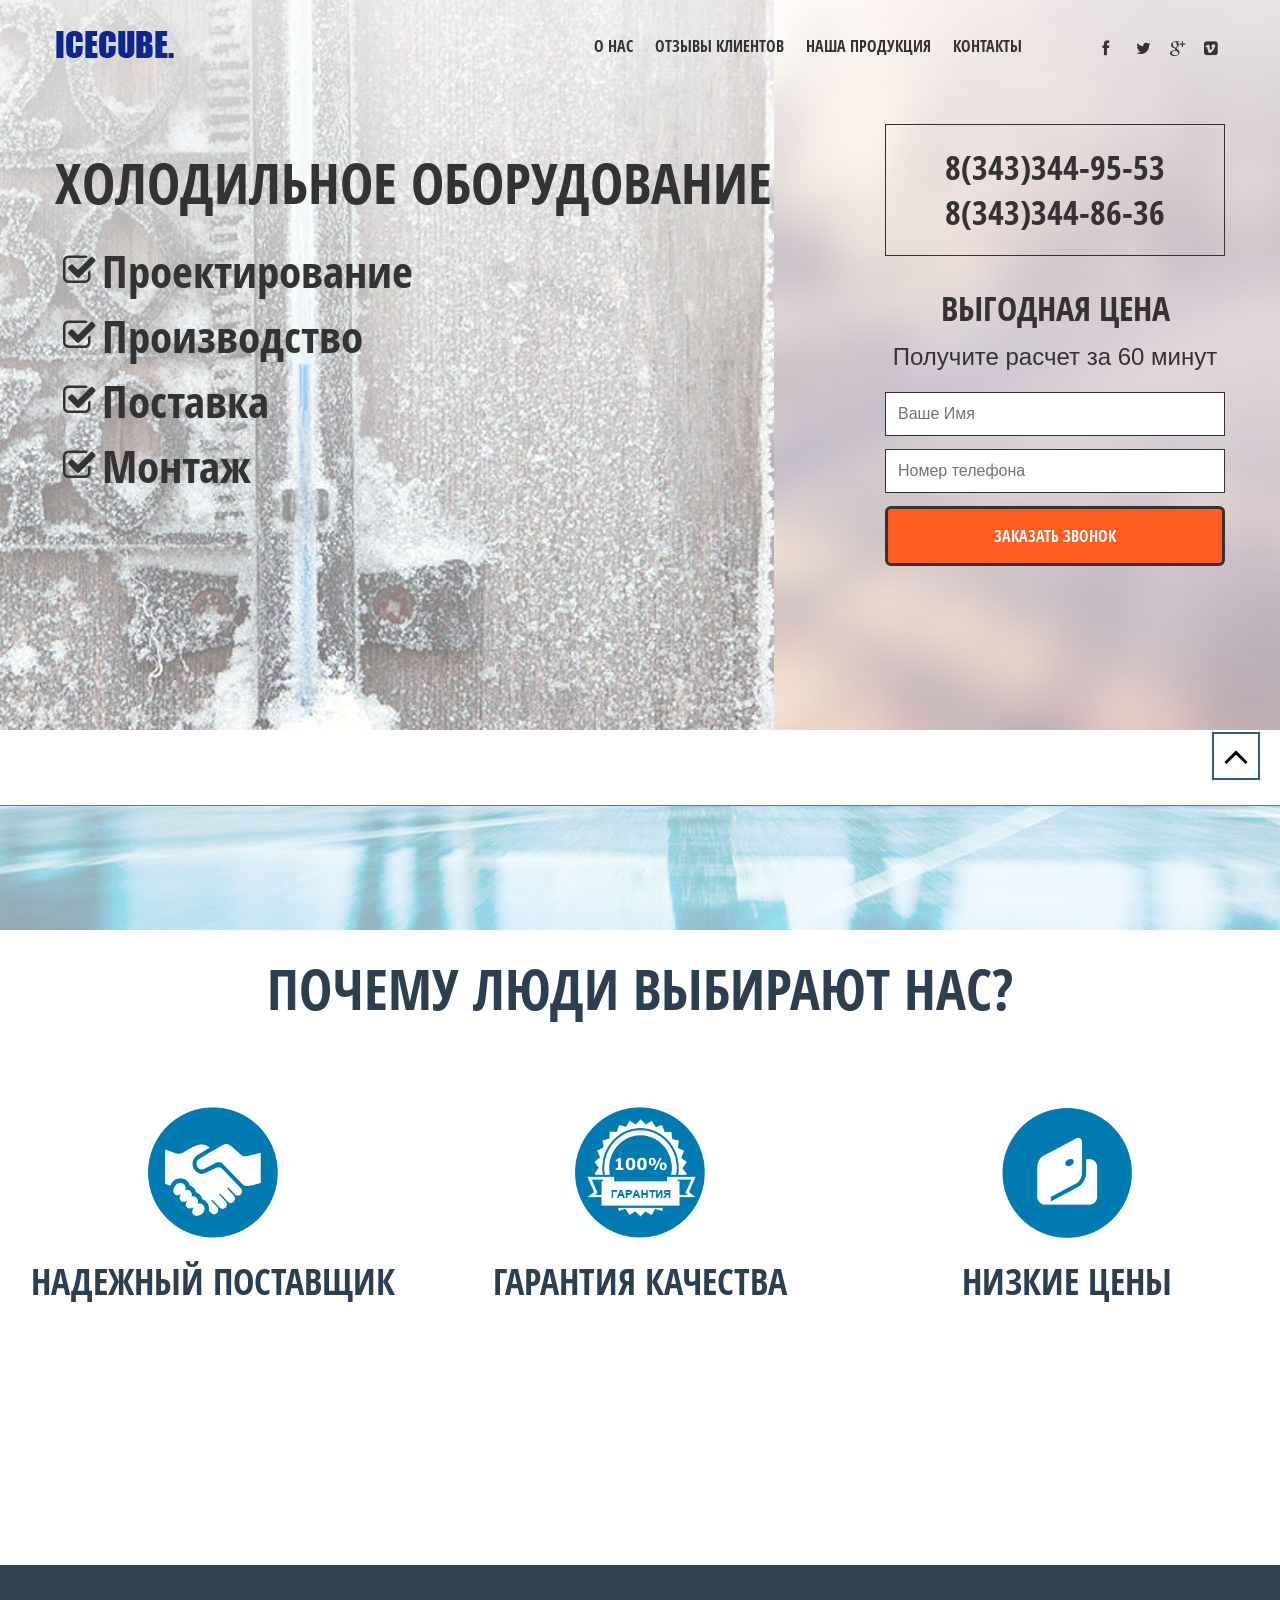
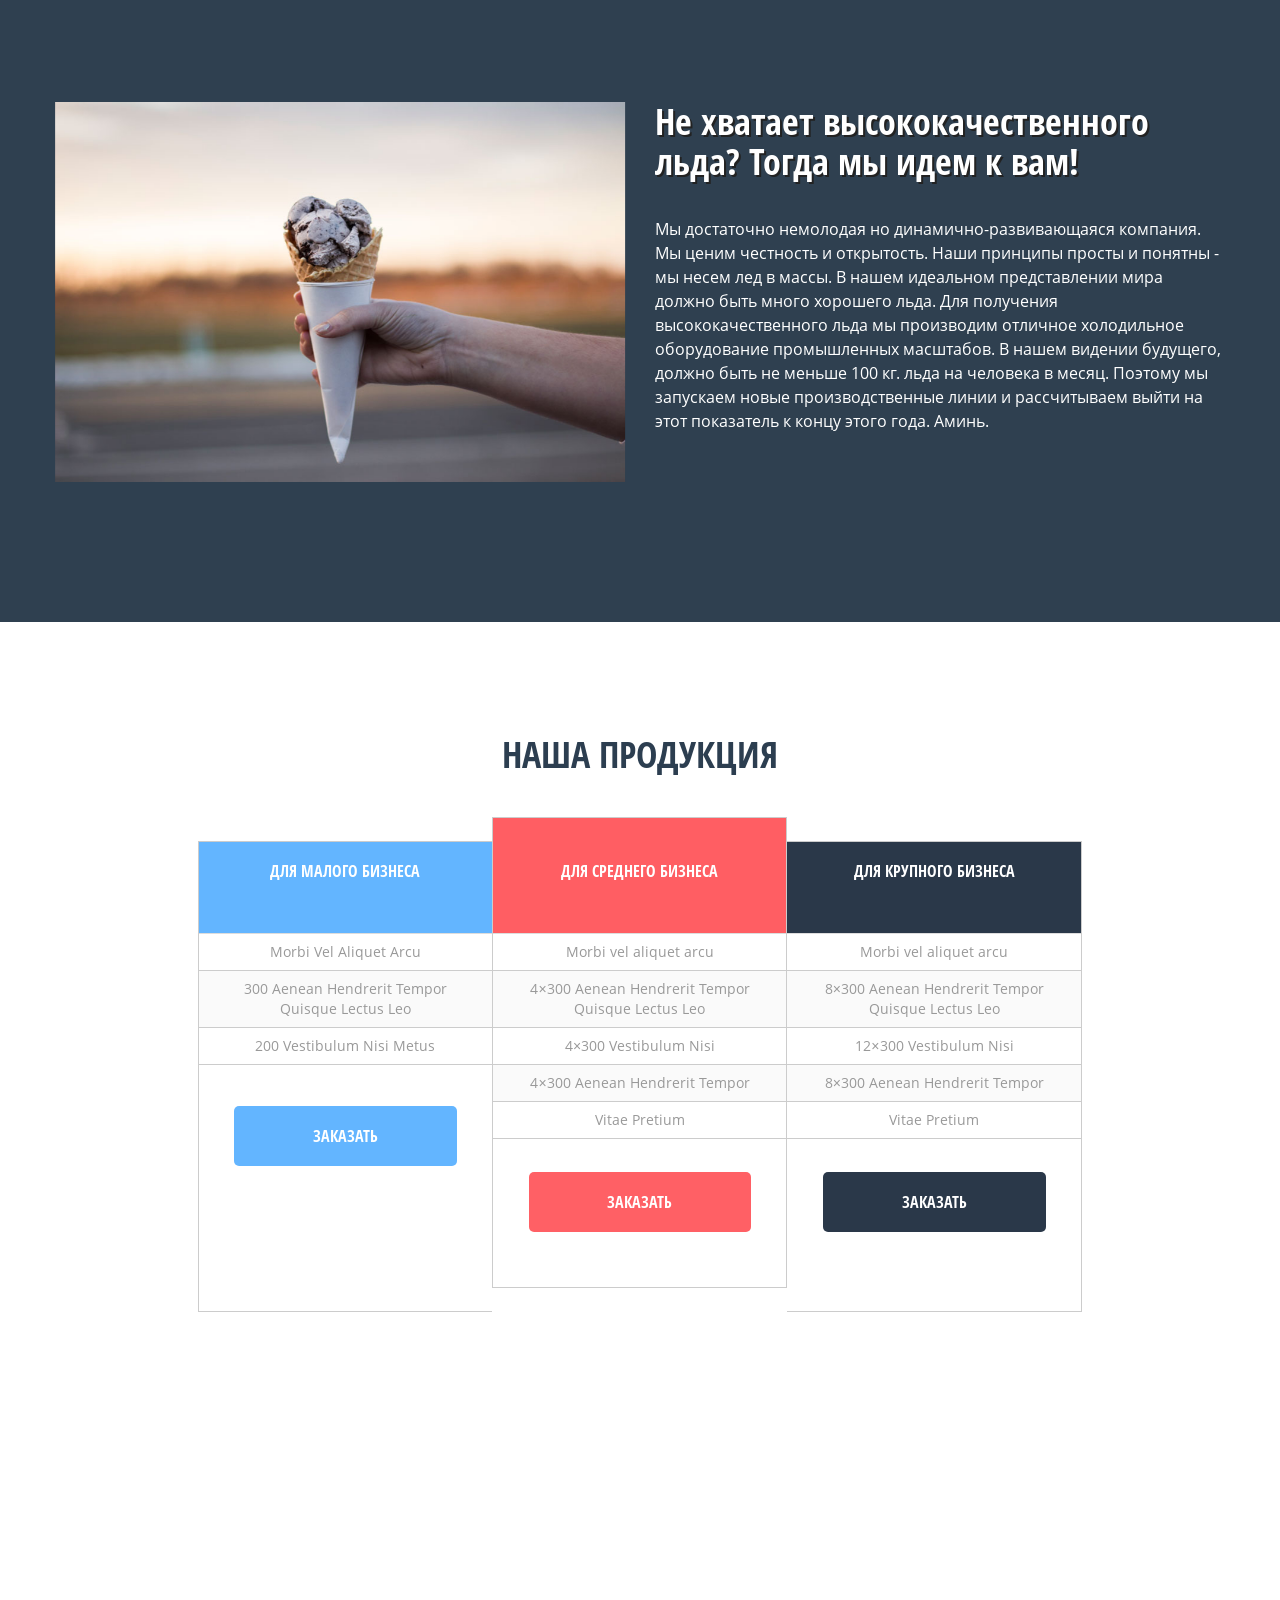
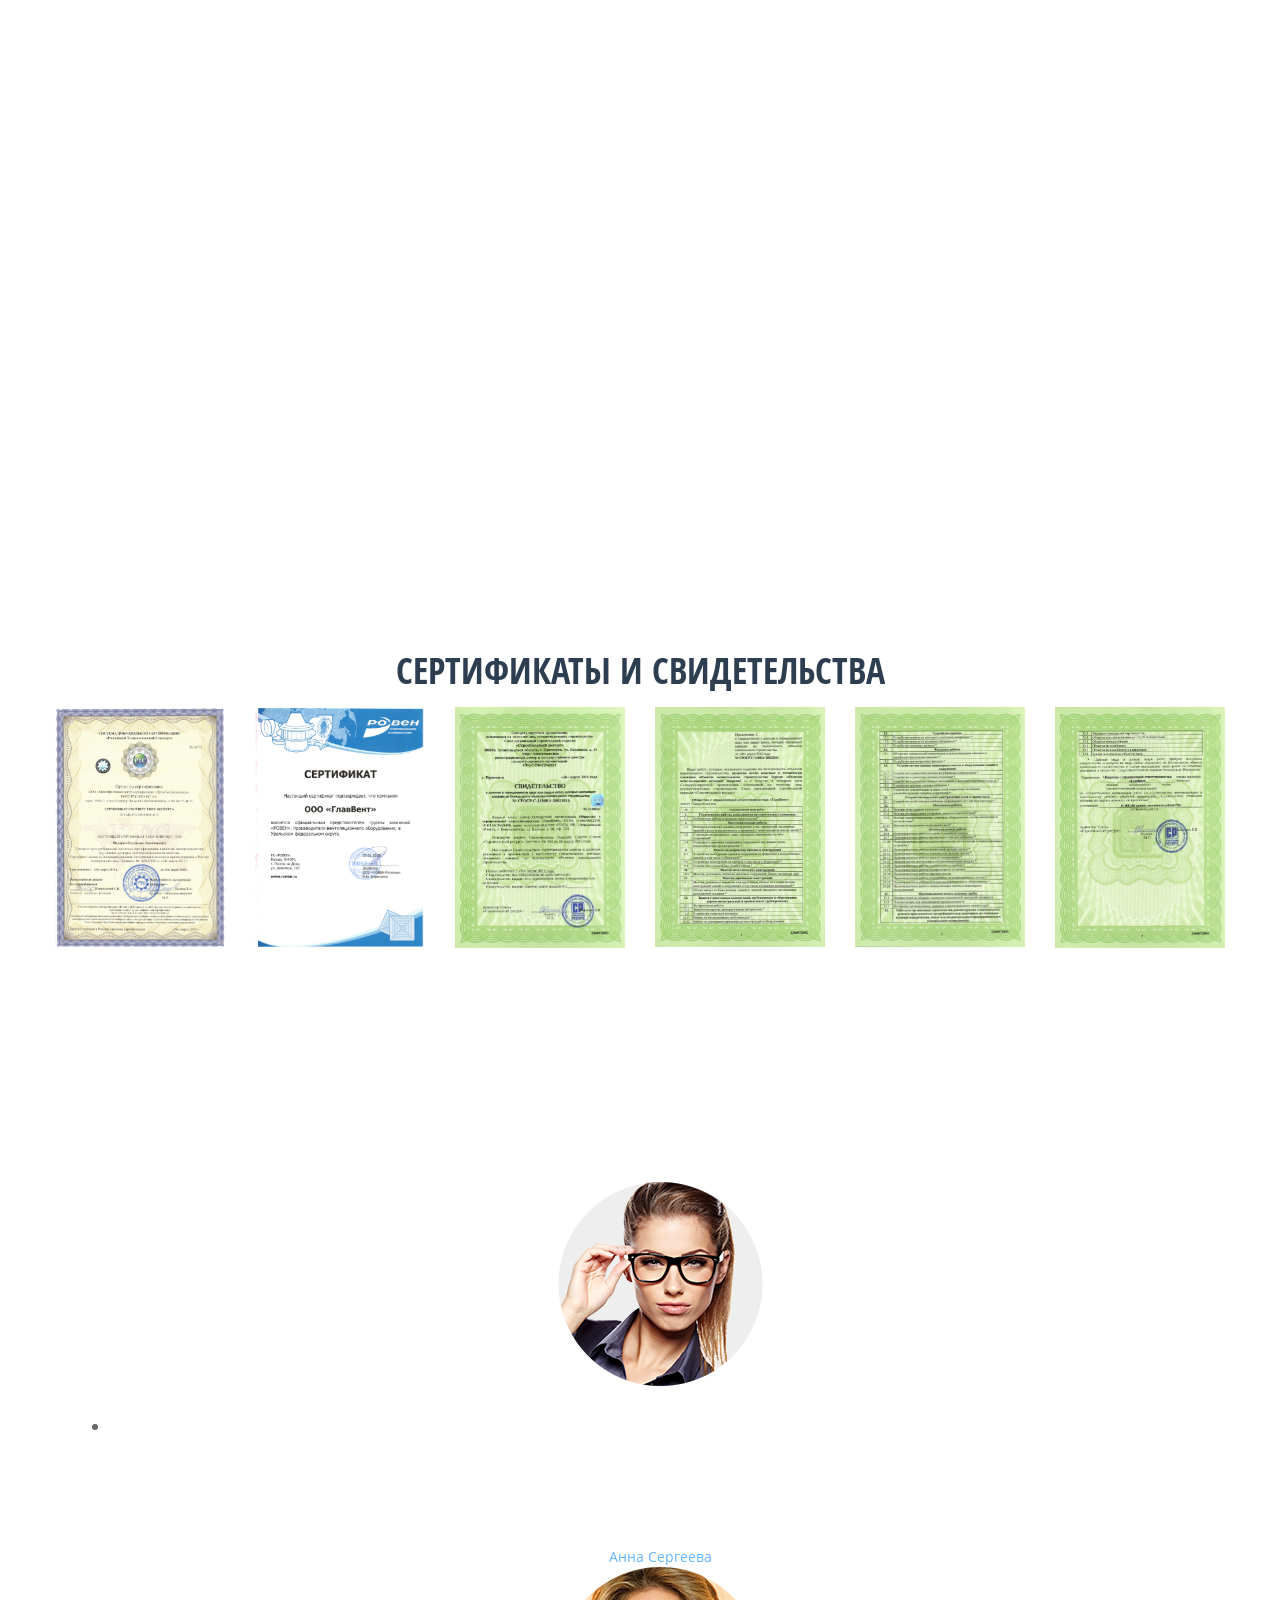
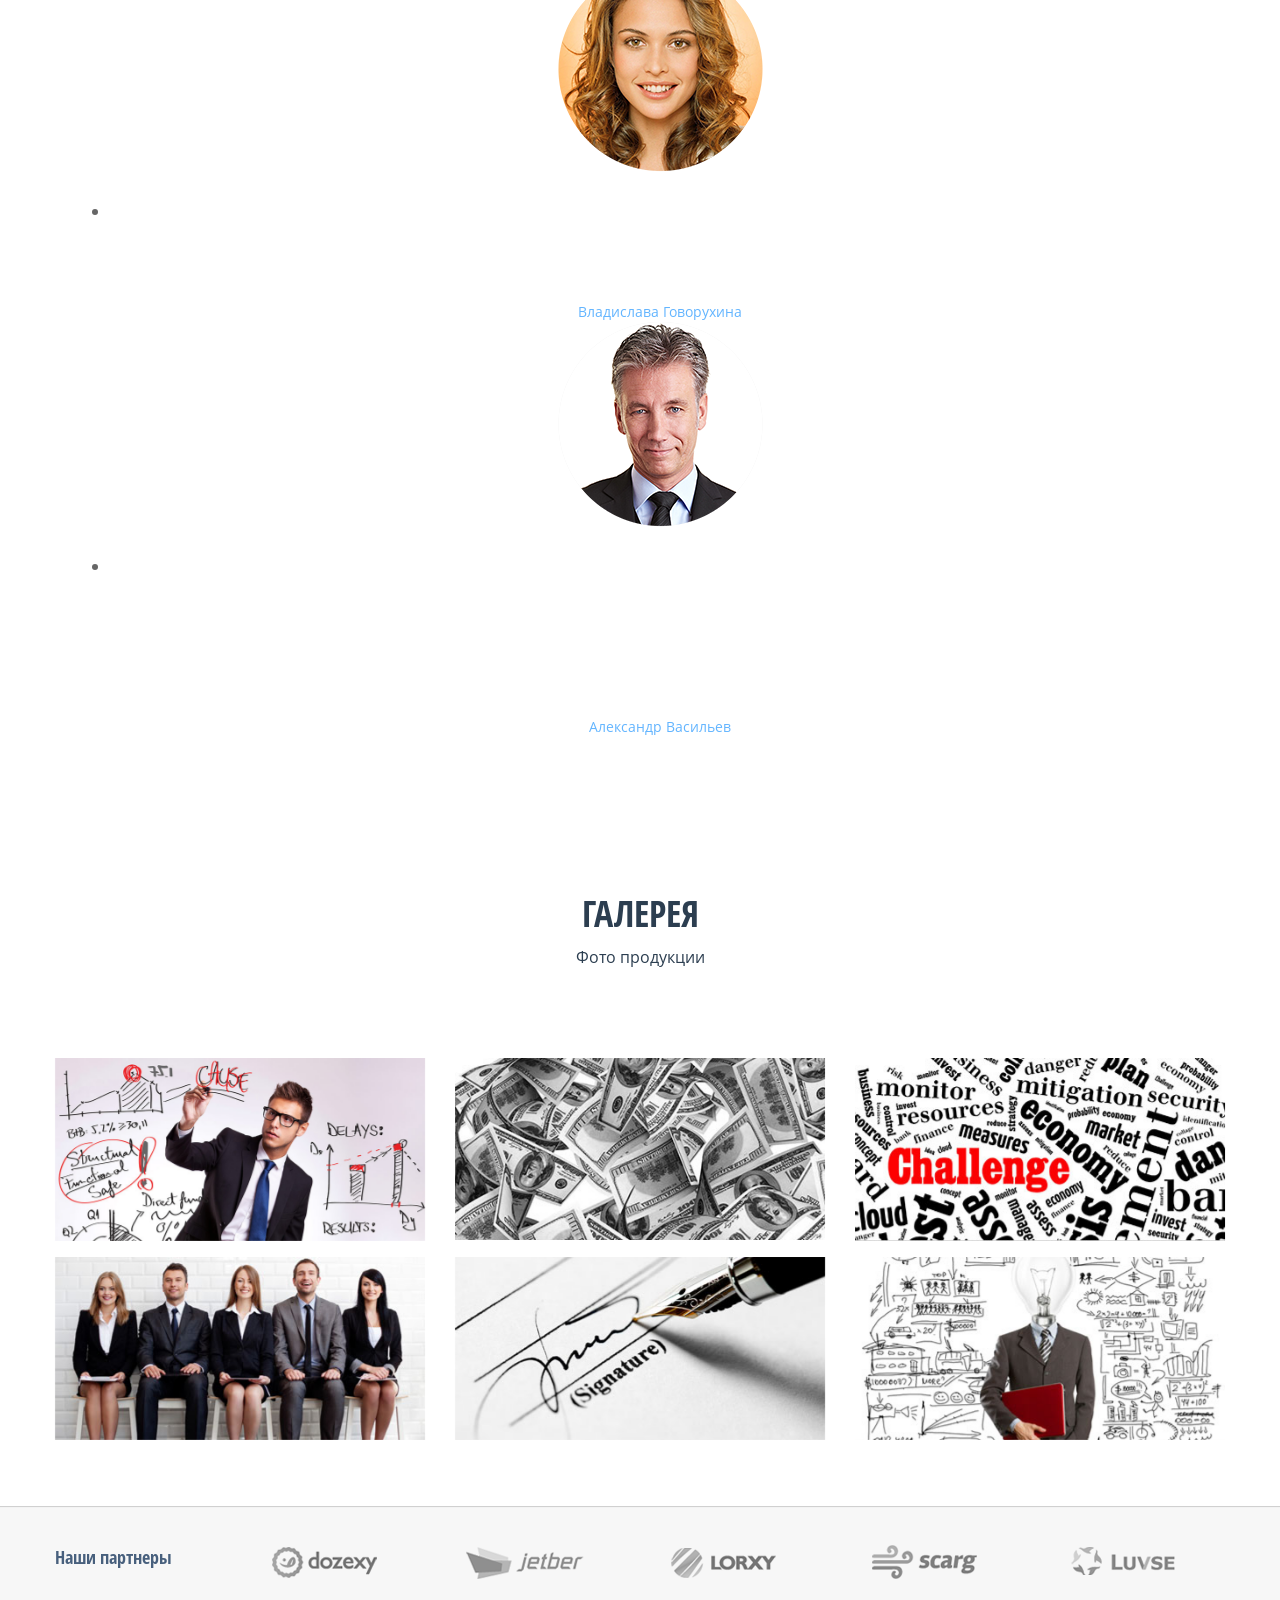
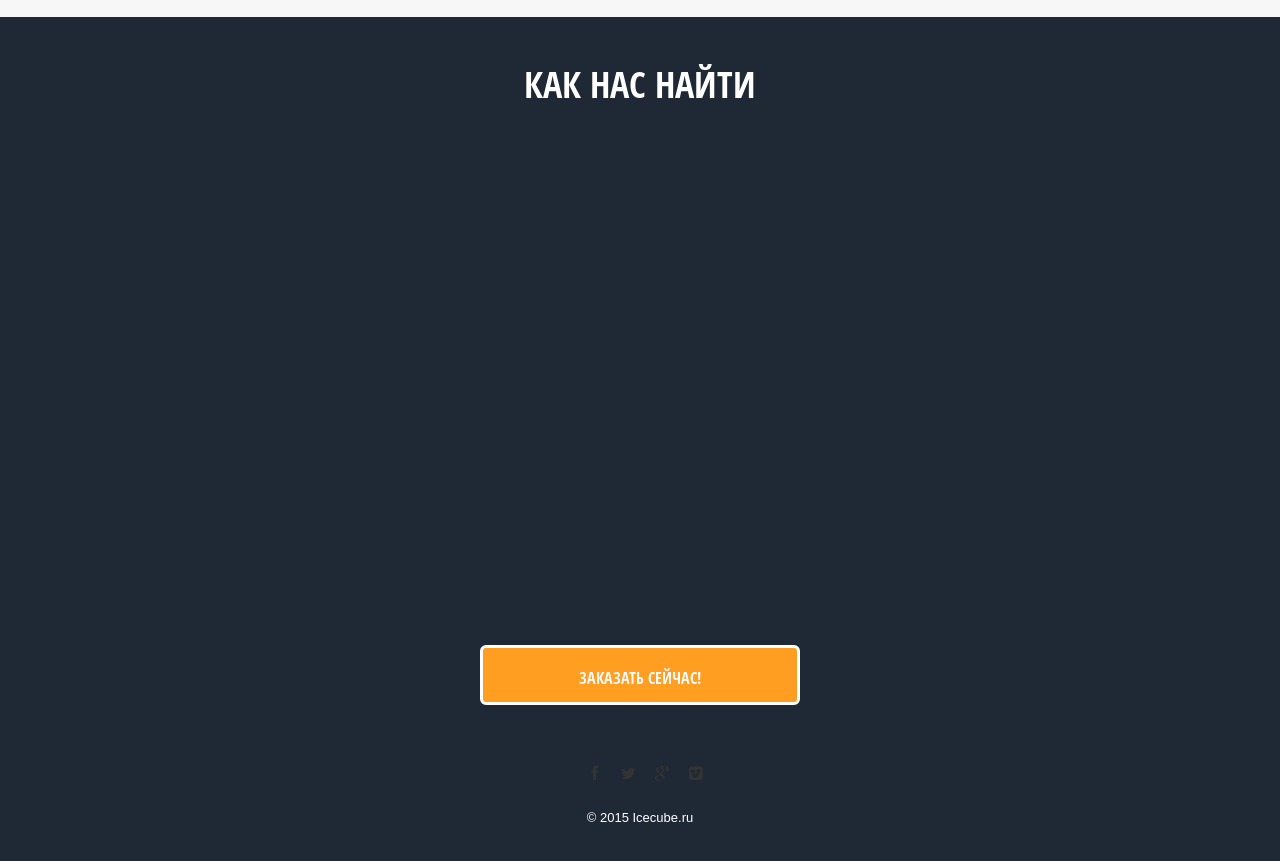
==== commit 8bcf2ae9: "fgoeqwz2" ====
--- a/index12.html
+++ b/index12.html
@@ -116,7 +116,7 @@
 <!--===========================-->
 <!--==========Content==========-->
 <div class='main-wrapper content'>
-	<section class="relative software_slider10">
+	<section class="relative software_slider12">
 		<div class="forma-slider">
 			<div class="container">
 				<div class="row">
